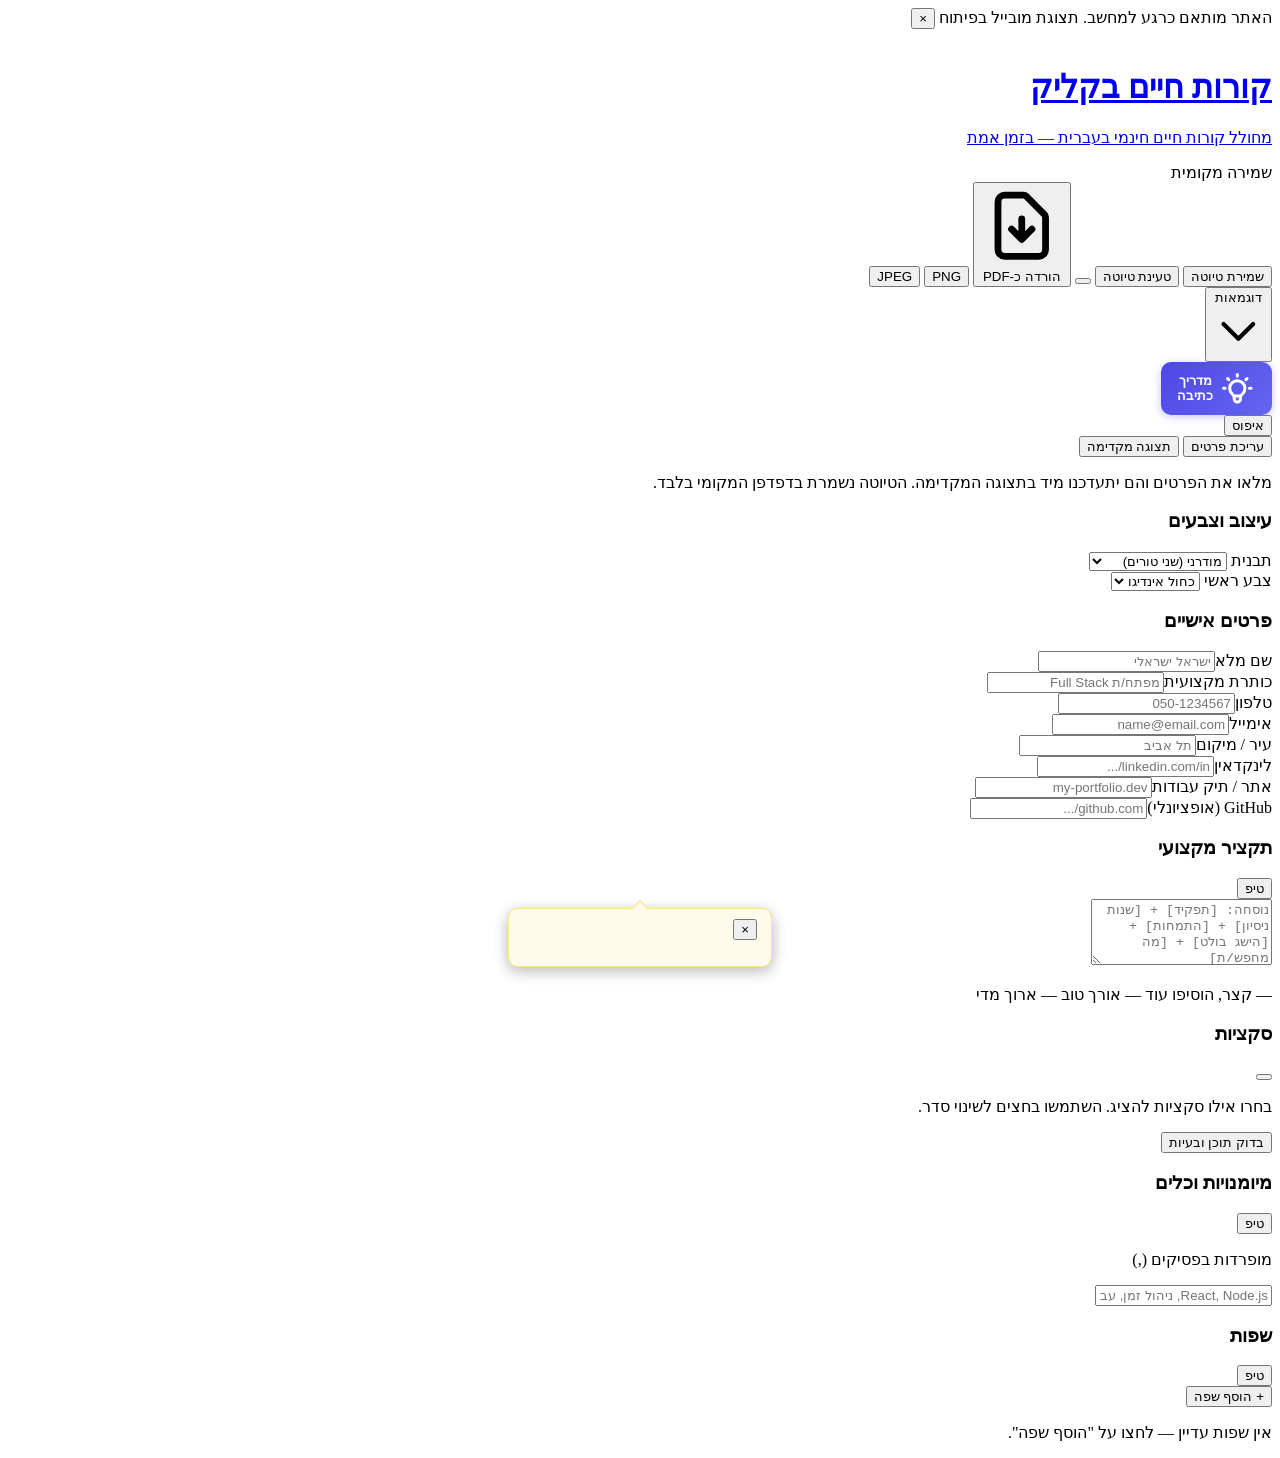
==== builder.html @ 077954f6 "feat: guide wizard + advanced field-level writing tips - Step-by-step writing wizard (8 steps) with " ====
<!DOCTYPE html>
<html lang="he" dir="rtl">
<head>
    <meta charset="UTF-8">
    <meta name="viewport" content="width=device-width, initial-scale=1.0">
    <title>יצירת קורות חיים | קורות חיים בקליק — מחולל חינמי בעברית</title>
    <meta name="description" content="צרו קורות חיים מקצועיים בעברית תוך דקות — בחרו תבנית, מלאו פרטים, הורידו PDF. חינם, בלי רישום, עם שמירה מקומית בדפדפן.">
    <meta name="keywords" content="קורות חיים, יצירת קורות חיים, מחולל CV, קורות חיים בעברית, תבנית קורות חיים, resume builder Hebrew">
    <meta name="robots" content="index, follow">
    <link rel="icon" href="assets/logo-mark.svg" type="image/svg+xml">
    <link rel="manifest" href="site.webmanifest">
    <meta name="theme-color" content="#0f172a">

    <!-- GEO / Language -->
    <meta http-equiv="content-language" content="he-IL">
    <meta name="geo.region" content="IL">
    <link rel="alternate" hreflang="he" href="https://clicresume.com/builder.html">
    <link rel="canonical" href="https://clicresume.com/builder.html">

    <!-- Open Graph -->
    <meta property="og:title" content="יצירת קורות חיים — קורות חיים בקליק">
    <meta property="og:description" content="צרו קורות חיים מקצועיים בעברית תוך דקות. חינם, בלי רישום.">
    <meta property="og:type" content="website">
    <meta property="og:url" content="https://clicresume.com/builder.html">
    <meta property="og:image" content="https://clicresume.com/assets/og-image.png">
    <meta property="og:image:width" content="1200">
    <meta property="og:image:height" content="630">
    <meta property="og:image:type" content="image/png">
    <meta property="og:locale" content="he_IL">
    <meta property="og:site_name" content="קורות חיים בקליק">

    <!-- Twitter Card -->
    <meta name="twitter:card" content="summary">
    <meta name="twitter:title" content="יצירת קורות חיים — קורות חיים בקליק">
    <meta name="twitter:description" content="צרו קורות חיים מקצועיים בעברית תוך דקות. חינם, בלי רישום.">
    <meta name="twitter:image" content="https://clicresume.com/assets/og-image.png">

    <!-- Google tag (gtag.js) — consent mode v2: denied by default -->
    <script async src="https://www.googletagmanager.com/gtag/js?id=G-F4XC4GMQLH"></script>
    <script>
        window.dataLayer = window.dataLayer || [];
        function gtag(){dataLayer.push(arguments);}
        gtag('consent', 'default', {
            analytics_storage: 'denied',
            ad_storage: 'denied',
            ad_user_data: 'denied',
            ad_personalization: 'denied'
        });
        gtag('js', new Date());
        gtag('config', 'G-F4XC4GMQLH', { anonymize_ip: true });
    </script>

    <!-- Tailwind CSS -->
    <script src="https://cdn.tailwindcss.com"></script>
    <!-- PDF/image export dependencies -->
    <script src="https://cdnjs.cloudflare.com/ajax/libs/html2canvas/1.4.1/html2canvas.min.js"></script>
    <script src="https://cdnjs.cloudflare.com/ajax/libs/jspdf/2.5.1/jspdf.umd.min.js"></script>
    <!-- Fonts -->
    <link rel="preconnect" href="https://fonts.googleapis.com">
    <link rel="preconnect" href="https://fonts.gstatic.com" crossorigin>
    <link href="https://fonts.googleapis.com/css2?family=Assistant:wght@300;400;500;600;700;800&family=Heebo:wght@300;400;500;700;800;900&family=Frank+Ruhl+Libre:wght@300;400;500;700;900&display=swap" rel="stylesheet">

    <script>
        tailwind.config = {
            theme: {
                extend: {
                    fontFamily: {
                        sans: ['Assistant', 'sans-serif'],
                        display: ['Heebo', 'sans-serif'],
                        serif: ['Frank Ruhl Libre', 'serif'],
                    }
                }
            }
        }
    </script>

    <!-- App styles -->
    <link rel="stylesheet" href="src/styles/app.css">
    <link rel="stylesheet" href="src/styles/cv.css">

    <!-- Alpine.js + App (loaded as modules for correct ordering) -->
    <script type="module">
        import Alpine from 'https://cdn.jsdelivr.net/npm/alpinejs@3.14.9/dist/module.esm.js';
        window.Alpine = Alpine;
        const { registerApp } = await import('./src/app.js');
        const { autoInit, setConsent } = await import('./src/analytics.js');
        registerApp();
        Alpine.start();

        // ── Consent Management ──
        const CONSENT_KEY = 'clicresume_analytics_consent';
        function getStoredConsent() {
            try { return localStorage.getItem(CONSENT_KEY); } catch { return null; }
        }
        window.acceptConsent = function() {
            setConsent('accepted');
            gtag('consent', 'update', { analytics_storage: 'granted' });
            document.getElementById('consent-banner').style.display = 'none';
        };
        window.declineConsent = function() {
            setConsent('declined');
            document.getElementById('consent-banner').style.display = 'none';
        };
        // Show banner or init analytics
        const consent = getStoredConsent();
        if (consent === 'accepted') {
            gtag('consent', 'update', { analytics_storage: 'granted' });
        } else if (!consent) {
            document.getElementById('consent-banner').style.display = '';
        }
        autoInit();
    </script>
</head>
<body class="bg-slate-100 text-slate-800 font-sans h-screen antialiased flex flex-col overflow-hidden" x-data="cvApp()" :class="{ 'full-preview': fullPreview }">

    <!-- ==================== MOBILE NOTICE ==================== -->
    <div id="mobile-notice" class="md:hidden fixed top-0 inset-x-0 z-[60] bg-amber-500 text-amber-950 text-center py-2.5 px-4 text-xs font-semibold shadow-md">
        <span>האתר מותאם כרגע למחשב. תצוגת מובייל בפיתוח</span>
        <button onclick="this.parentElement.remove()" class="mr-3 text-amber-800 hover:text-amber-950 font-black text-sm">&times;</button>
    </div>

    <!-- ==================== COOKIE CONSENT (GDPR-compliant) ==================== -->
    <div id="consent-banner" style="display:none" class="fixed bottom-0 inset-x-0 z-[60] bg-slate-900/95 backdrop-blur-lg text-white p-5 shadow-2xl border-t border-slate-700">
        <div class="max-w-4xl mx-auto flex flex-col sm:flex-row items-center gap-4">
            <div class="flex-1 text-sm text-slate-300 leading-relaxed">
                <p class="font-bold text-white mb-1">האתר משתמש ב-cookies</p>
                <p>אנחנו משתמשים ב-cookies של Google Analytics כדי לדעת כמה אנשים מבקרים באתר וכמה קורות חיים הורדו. <strong class="text-white">אנחנו לא אוספים תוכן קורות חיים, שמות, טלפונים או כל מידע אישי</strong> — רק סטטיסטיקות שימוש אנונימיות. האתר פועל באופן מלא גם ללא cookies.</p>
                <a href="privacy.html" class="text-indigo-400 hover:text-indigo-300 underline text-xs mt-1 inline-block">מדיניות פרטיות מלאה</a>
            </div>
            <div class="flex gap-3 shrink-0">
                <button onclick="acceptConsent()" class="bg-indigo-600 hover:bg-indigo-500 text-white font-semibold py-2.5 px-6 rounded-xl text-sm transition">אישור</button>
                <button onclick="declineConsent()" class="bg-slate-700 hover:bg-slate-600 text-white font-semibold py-2.5 px-6 rounded-xl text-sm transition">דחייה</button>
            </div>
        </div>
    </div>

    <!-- ==================== HEADER ==================== -->
    <header class="bg-slate-900 text-white px-6 py-4 flex flex-wrap items-center justify-between shadow-md no-print z-10">
        <div class="flex items-center gap-3">
            <a href="index.html" class="flex items-center gap-3 hover:opacity-80 transition">
                <img src="assets/logo-mark.svg" alt="" class="w-10 h-10 rounded-xl shadow-sm">
                <div>
                    <h1 class="text-xl font-display font-extrabold tracking-tight">קורות חיים בקליק</h1>
                    <p class="text-xs text-slate-400">מחולל קורות חיים חינמי בעברית — בזמן אמת</p>
                </div>
            </a>
            <span class="hidden md:inline-flex items-center gap-1.5 rounded-full border border-emerald-500/30 bg-emerald-500/10 px-3 py-1 text-[11px] font-semibold text-emerald-200">
                <span class="w-1.5 h-1.5 rounded-full bg-emerald-300"></span>
                שמירה מקומית
            </span>
        </div>
        <div class="flex flex-wrap items-center gap-2 mt-4 sm:mt-0">
            <button @click="doSaveDraft()" class="bg-slate-800 hover:bg-slate-700 text-slate-200 font-medium py-2 px-3 rounded-lg text-sm border border-slate-700 transition">שמירת טיוטה</button>
            <button @click="doLoadDraft()" class="bg-slate-800 hover:bg-slate-700 text-slate-200 font-medium py-2 px-3 rounded-lg text-sm border border-slate-700 transition">טעינת טיוטה</button>
            <button @click="fullPreview = !fullPreview; activeTab = 'preview'; $nextTick(() => updatePageInfo())"
                    class="bg-indigo-600 hover:bg-indigo-500 text-white font-semibold py-2 px-4 rounded-lg shadow transition text-sm"
                    x-text="fullPreview ? 'חזרה לעריכה' : 'תצוגה מלאה'"></button>
            <button @click="doPrintCV()" class="bg-emerald-600 hover:bg-emerald-700 text-white font-semibold py-2 px-5 rounded-lg shadow transition flex items-center gap-2 text-sm">
                <svg class="w-4 h-4" fill="none" stroke="currentColor" viewBox="0 0 24 24"><path stroke-linecap="round" stroke-linejoin="round" stroke-width="2" d="M12 10v6m0 0l-3-3m3 3l3-3m2 8H7a2 2 0 01-2-2V5a2 2 0 012-2h5.586a1 1 0 01.707.293l5.414 5.414a1 1 0 01.293.707V19a2 2 0 01-2 2z"/></svg>
                הורדה כ-PDF
            </button>
            <button @click="doExportImage('png')" class="bg-slate-800 hover:bg-slate-700 text-slate-200 font-medium py-2 px-3 rounded-lg text-sm border border-slate-700 transition">PNG</button>
            <button @click="doExportImage('jpeg')" class="bg-slate-800 hover:bg-slate-700 text-slate-200 font-medium py-2 px-3 rounded-lg text-sm border border-slate-700 transition">JPEG</button>

            <!-- Demo menu -->
            <div class="relative" @click.outside="demoMenuOpen = false">
                <button @click="demoMenuOpen = !demoMenuOpen" class="bg-slate-800 hover:bg-slate-700 text-slate-300 font-medium py-2 px-4 rounded-lg text-sm border border-slate-700 transition flex items-center gap-1.5">
                    דוגמאות
                    <svg class="w-3.5 h-3.5 transition-transform" :class="demoMenuOpen ? 'rotate-180' : ''" fill="none" stroke="currentColor" viewBox="0 0 24 24"><path stroke-linecap="round" stroke-linejoin="round" stroke-width="2" d="M19 9l-7 7-7-7"/></svg>
                </button>
                <div x-show="demoMenuOpen" x-transition.opacity.duration.150ms class="absolute left-0 mt-2 w-60 bg-white rounded-lg shadow-xl border border-slate-200 py-1.5 z-30 text-right" style="display:none">
                    <template x-for="(demo, key) in demos" :key="key">
                        <button @click="loadDemo(key)" class="block w-full text-right px-4 py-2 text-sm text-slate-700 hover:bg-indigo-50 hover:text-indigo-700 transition" x-text="demo.label || key"></button>
                    </template>
                </div>
            </div>
            <button @click="openWizard()" class="wizard-trigger-btn">
                <svg class="w-4 h-4" fill="none" stroke="currentColor" viewBox="0 0 24 24"><path stroke-linecap="round" stroke-linejoin="round" stroke-width="2" d="M9.663 17h4.673M12 3v1m6.364 1.636l-.707.707M21 12h-1M4 12H3m3.343-5.657l-.707-.707m2.828 9.9a5 5 0 117.072 0l-.548.547A3.374 3.374 0 0014 18.469V19a2 2 0 11-4 0v-.531c0-.895-.356-1.754-.988-2.386l-.548-.547z"/></svg>
                מדריך כתיבה
            </button>
            <button @click="clearData()" class="bg-slate-800 hover:bg-red-900/40 text-red-400 font-medium py-2 px-4 rounded-lg text-sm border border-slate-700 hover:border-red-800/70 transition">איפוס</button>
        </div>
    </header>

    <!-- Status bar -->
    <div class="no-print bg-white border-b border-slate-200 px-4 py-2 text-center text-xs text-slate-500" x-show="saveStatus || exportStatus || longContentMessage" x-transition.opacity>
        <span x-show="saveStatus" x-text="saveStatus"></span>
        <span x-show="exportStatus" x-text="exportStatus"></span>
        <span x-show="!saveStatus && !exportStatus && longContentMessage" class="text-amber-700 font-semibold" x-text="longContentMessage"></span>
    </div>

    <!-- ==================== MAIN ==================== -->
    <main class="flex-1 min-h-0 flex flex-col lg:flex-row overflow-hidden">

        <!-- Mobile tabs -->
        <div x-show="!fullPreview" class="lg:hidden bg-white border-b border-slate-200 flex justify-around no-print">
            <button @click="activeTab = 'edit'" :class="activeTab === 'edit' ? 'border-indigo-600 text-indigo-600' : 'border-transparent text-slate-500'" class="w-1/2 py-3 text-center font-semibold border-b-2 text-sm transition">עריכת פרטים</button>
            <button @click="activeTab = 'preview'" :class="activeTab === 'preview' ? 'border-indigo-600 text-indigo-600' : 'border-transparent text-slate-500'" class="w-1/2 py-3 text-center font-semibold border-b-2 text-sm transition">תצוגה מקדימה</button>
        </div>

        <!-- ========== EDITOR PANEL ========== -->
        <section x-show="!fullPreview && (activeTab === 'edit' || isDesktop)" class="w-full lg:w-[42%] lg:max-h-[calc(100vh-72px)] bg-slate-50 border-l border-slate-200 flex flex-col no-print overflow-hidden">
            <div class="p-6 overflow-y-auto custom-scrollbar flex-1">

                <!-- Intro -->
                <div class="bg-white border-r-4 border-indigo-500 p-4 rounded-l-md mb-6 shadow-sm">
                    <p class="text-xs text-slate-600 leading-relaxed">מלאו את הפרטים והם יתעדכנו מיד בתצוגה המקדימה. הטיוטה נשמרת בדפדפן המקומי בלבד.</p>
                </div>


                <!-- Validation issues -->
                <div x-show="validationIssues.length > 0" class="mb-4 space-y-1">
                    <template x-for="(issue, i) in validationIssues" :key="i">
                        <div class="validation-pill" x-text="issue.message"></div>
                    </template>
                </div>

                <!-- ===== DESIGN ===== -->
                <div class="bg-white rounded-xl p-5 mb-6 shadow-sm border border-slate-200">
                    <h3 class="text-md font-bold text-slate-900 mb-4">עיצוב וצבעים</h3>
                    <div class="grid grid-cols-2 gap-4">
                        <div>
                            <label class="block text-xs font-semibold text-slate-500 mb-1">תבנית</label>
                            <select x-model="settings.theme" class="w-full text-sm bg-slate-50 border border-slate-200 rounded-lg p-2 focus:ring-2 focus:ring-indigo-500 outline-none">
                                <option value="modern">מודרני (שני טורים)</option>
                                <option value="classic">קלאסי (סריף אלגנטי)</option>
                                <option value="minimal">מינימליסטי נקי</option>
                                <option value="banner">כותרת רחבה (באנר)</option>
                                <option value="executive">ניהולי (סרגל בהיר)</option>
                                <option value="compact">קומפקטי (טור צפוף)</option>
                            </select>
                        </div>
                        <div>
                            <label class="block text-xs font-semibold text-slate-500 mb-1">צבע ראשי</label>
                            <select x-model="settings.color" class="w-full text-sm bg-slate-50 border border-slate-200 rounded-lg p-2 focus:ring-2 focus:ring-indigo-500 outline-none">
                                <option value="indigo">כחול אינדיגו</option>
                                <option value="teal">טורקיז</option>
                                <option value="rose">בורדו</option>
                                <option value="emerald">ירוק יער</option>
                                <option value="amber">חום–זהב</option>
                                <option value="slate">פחם</option>
                            </select>
                        </div>
                    </div>
                </div>

                <!-- ===== PERSONAL ===== -->
                <div class="bg-white rounded-xl p-5 mb-6 shadow-sm border border-slate-200">
                    <h3 class="text-md font-bold text-slate-900 mb-4">פרטים אישיים</h3>
                    <div class="grid grid-cols-2 gap-4">
                        <div class="col-span-2 sm:col-span-1"><label class="block text-xs font-semibold text-slate-600 mb-1">שם מלא</label><input type="text" x-model="personal.name" placeholder="ישראל ישראלי" class="w-full text-sm bg-slate-50 border border-slate-200 rounded-lg p-2.5 focus:ring-2 focus:ring-indigo-500 focus:bg-white outline-none transition"></div>
                        <div class="col-span-2 sm:col-span-1"><label class="block text-xs font-semibold text-slate-600 mb-1">כותרת מקצועית</label><input type="text" x-model="personal.title" placeholder="מפתח/ת Full Stack" class="w-full text-sm bg-slate-50 border border-slate-200 rounded-lg p-2.5 focus:ring-2 focus:ring-indigo-500 focus:bg-white outline-none transition"></div>
                        <div class="col-span-2 sm:col-span-1"><label class="block text-xs font-semibold text-slate-600 mb-1">טלפון</label><input type="text" x-model="personal.phone" placeholder="050-1234567" class="w-full text-sm bg-slate-50 border border-slate-200 rounded-lg p-2.5 focus:ring-2 focus:ring-indigo-500 focus:bg-white outline-none transition"></div>
                        <div class="col-span-2 sm:col-span-1"><label class="block text-xs font-semibold text-slate-600 mb-1">אימייל</label><input type="email" x-model="personal.email" placeholder="name@email.com" class="w-full text-sm bg-slate-50 border border-slate-200 rounded-lg p-2.5 focus:ring-2 focus:ring-indigo-500 focus:bg-white outline-none transition"></div>
                        <div class="col-span-2 sm:col-span-1"><label class="block text-xs font-semibold text-slate-600 mb-1">עיר / מיקום</label><input type="text" x-model="personal.location" placeholder="תל אביב" class="w-full text-sm bg-slate-50 border border-slate-200 rounded-lg p-2.5 focus:ring-2 focus:ring-indigo-500 focus:bg-white outline-none transition"></div>
                        <div class="col-span-2 sm:col-span-1"><label class="block text-xs font-semibold text-slate-600 mb-1">לינקדאין</label><input type="text" x-model="personal.linkedin" placeholder="linkedin.com/in/..." class="w-full text-sm bg-slate-50 border border-slate-200 rounded-lg p-2.5 focus:ring-2 focus:ring-indigo-500 focus:bg-white outline-none transition"></div>
                        <div class="col-span-2 sm:col-span-1"><label class="block text-xs font-semibold text-slate-600 mb-1">אתר / תיק עבודות</label><input type="text" x-model="personal.website" placeholder="my-portfolio.dev" class="w-full text-sm bg-slate-50 border border-slate-200 rounded-lg p-2.5 focus:ring-2 focus:ring-indigo-500 focus:bg-white outline-none transition"></div>
                        <div class="col-span-2 sm:col-span-1"><label class="block text-xs font-semibold text-slate-600 mb-1">GitHub (אופציונלי)</label><input type="text" x-model="personal.github" placeholder="github.com/..." class="w-full text-sm bg-slate-50 border border-slate-200 rounded-lg p-2.5 focus:ring-2 focus:ring-indigo-500 focus:bg-white outline-none transition"></div>
                    </div>
                </div>

                <!-- ===== ABOUT ===== -->
                <div class="bg-white rounded-xl p-5 mb-6 shadow-sm border border-slate-200" x-show="isSectionVisible('about')">
                    <div class="flex justify-between items-center mb-4">
                        <h3 class="text-md font-bold text-slate-900">תקציר מקצועי</h3>
                        <div class="relative">
                            <button @click="toggleTip($event, 'about')" class="text-amber-500 hover:text-amber-700 text-xs font-medium">טיפ</button>
                            <div x-show="showTips && tipTargetSection === 'about'" x-transition @click.outside="hideTip()" class="tip-popover">
                                <div class="tip-popover-arrow"></div>
                                <button @click="hideTip()" class="absolute top-1.5 left-1.5 text-amber-400 hover:text-amber-600 text-sm leading-none">&times;</button>
                                <p class="text-xs text-amber-700" x-text="currentTip"></p>
                            </div>
                        </div>
                    </div>
                    <textarea x-model="personal.about" rows="4" placeholder="נוסחה: [תפקיד] + [שנות ניסיון] + [התמחות] + [הישג בולט] + [מה מחפש/ת]" class="w-full text-sm bg-slate-50 border border-slate-200 rounded-lg p-2.5 focus:ring-2 focus:ring-indigo-500 focus:bg-white outline-none transition resize-y"></textarea>
                    <p class="text-[10px] mt-1" :class="(personal.about || '').length === 0 ? 'text-slate-400' : (personal.about || '').length < 40 ? 'text-amber-600' : (personal.about || '').length > 600 ? 'text-amber-600' : 'text-emerald-600'">
                        <span x-show="(personal.about || '').length > 0" x-text="(personal.about || '').length + ' תווים'"></span>
                        <span x-show="(personal.about || '').length > 0 && (personal.about || '').length < 40"> — קצר, הוסיפו עוד</span>
                        <span x-show="(personal.about || '').length >= 40 && (personal.about || '').length <= 600"> — אורך טוב</span>
                        <span x-show="(personal.about || '').length > 600"> — ארוך מדי</span>
                    </p>
                </div>

                <!-- ===== SECTION MANAGER ===== -->
                <div class="bg-white rounded-xl p-5 mb-6 shadow-sm border border-slate-200">
                    <div class="flex justify-between items-center mb-3">
                        <h3 class="text-md font-bold text-slate-900">סקציות</h3>
                        <button @click="sectionManagerOpen = !sectionManagerOpen" class="text-indigo-600 hover:text-indigo-800 text-xs font-bold bg-indigo-50 px-2.5 py-1 rounded transition" x-text="sectionManagerOpen ? 'סגור' : 'נהל סקציות'"></button>
                    </div>

                    <div x-show="sectionManagerOpen" x-transition class="mb-4 space-y-1.5">
                        <p class="text-[11px] text-slate-400 mb-2">בחרו אילו סקציות להציג. השתמשו בחצים לשינוי סדר.</p>
                        <div id="section-sort-list">
                            <template x-for="sid in settings.sectionOrder" :key="sid">
                                <div :data-section-id="sid" draggable="true"
                                     class="flex items-center gap-2 px-3 py-2 rounded-lg border border-slate-100 bg-slate-50 text-sm"
                                     x-show="sid !== 'about'">
                                    <span class="text-slate-300 cursor-grab select-none">&#x2630;</span>
                                    <label class="flex items-center gap-2 flex-1 cursor-pointer">
                                        <input type="checkbox" :checked="isSectionVisible(sid)" @change="toggleSection(sid)"
                                               class="section-toggle h-3.5 w-3.5 rounded border-slate-300 text-indigo-600 focus:ring-indigo-500">
                                        <span class="text-xs font-medium text-slate-700" x-text="sectionDefs[sid]?.label || sid"></span>
                                    </label>
                                    <button @click="moveSectionUp(sid)" class="text-slate-400 hover:text-slate-600 text-[10px] leading-none px-1">&#9650;</button>
                                    <button @click="moveSectionDown(sid)" class="text-slate-400 hover:text-slate-600 text-[10px] leading-none px-1">&#9660;</button>
                                </div>
                            </template>
                        </div>
                    </div>

                    <button @click="runValidation()" class="w-full text-xs text-slate-500 hover:text-indigo-600 bg-slate-50 border border-slate-200 rounded-lg py-2 transition">
                        בדוק תוכן ובעיות
                    </button>
                </div>

                <!-- ===== DYNAMIC LIST SECTIONS ===== -->
                <template x-for="sid in orderedVisibleSections" :key="sid">
                    <div class="bg-white rounded-xl p-5 mb-6 shadow-sm border border-slate-200">
                        <div class="flex justify-between items-center mb-4">
                            <h3 class="text-md font-bold text-slate-900" x-text="sectionDefs[sid]?.label || sid"></h3>
                            <div class="flex items-center gap-2">
                                <div class="relative">
                                    <button @click="toggleTip($event, sid)" class="text-amber-500 hover:text-amber-700 text-xs font-medium">טיפ</button>
                                    <div x-show="showTips && tipTargetSection === sid" x-transition @click.outside="hideTip()" class="tip-popover">
                                        <div class="tip-popover-arrow"></div>
                                        <button @click="hideTip()" class="absolute top-1.5 left-1.5 text-amber-400 hover:text-amber-600 text-sm leading-none">&times;</button>
                                        <p class="text-xs text-amber-700" x-text="currentTip"></p>
                                    </div>
                                </div>
                                <button @click="addItem(sid)" class="text-indigo-600 hover:text-indigo-800 text-xs font-bold bg-indigo-50 px-2.5 py-1 rounded transition" x-text="'+ ' + (sectionDefs[sid]?.addLabel || 'הוסף')"></button>
                            </div>
                        </div>

                        <!-- Action Verbs Helper (experience only) -->
                        <div x-show="sid === 'experience' && showVerbHelper" x-transition class="mb-4 bg-indigo-50/60 rounded-xl p-4 border border-indigo-100">
                            <div class="flex justify-between items-center mb-3">
                                <h4 class="text-xs font-bold text-indigo-800">פעלי פעולה להתחלת משפטים</h4>
                                <button @click="showVerbHelper = false" class="text-indigo-400 hover:text-indigo-600 text-sm">&times;</button>
                            </div>
                            <div class="space-y-2">
                                <template x-for="(verbs, category) in actionVerbs" :key="category">
                                    <div>
                                        <span class="text-[10px] font-bold text-indigo-600 uppercase" x-text="category"></span>
                                        <div class="flex flex-wrap gap-1 mt-0.5">
                                            <template x-for="verb in verbs" :key="verb">
                                                <span class="inline-block text-[11px] bg-white text-indigo-700 px-2 py-0.5 rounded-full border border-indigo-200 cursor-default" x-text="verb"></span>
                                            </template>
                                        </div>
                                    </div>
                                </template>
                            </div>
                            <div class="mt-3 pt-3 border-t border-indigo-200/60">
                                <h4 class="text-[10px] font-bold text-indigo-800 mb-1.5">נוסחאות להישגים</h4>
                                <template x-for="(f, i) in achievementFormulas" :key="i">
                                    <div class="mb-2">
                                        <p class="text-[10px] text-indigo-500 font-mono" x-text="f.formula"></p>
                                        <p class="text-[11px] text-indigo-800" x-text="f.example"></p>
                                    </div>
                                </template>
                            </div>
                        </div>
                        <button x-show="sid === 'experience' && !showVerbHelper" @click="showVerbHelper = true"
                                class="mb-3 text-[11px] text-indigo-500 hover:text-indigo-700 font-medium transition flex items-center gap-1">
                            <svg class="w-3.5 h-3.5" fill="none" stroke="currentColor" viewBox="0 0 24 24"><path stroke-linecap="round" stroke-linejoin="round" stroke-width="2" d="M9.663 17h4.673M12 3v1m6.364 1.636l-.707.707M21 12h-1M4 12H3m3.343-5.657l-.707-.707m2.828 9.9a5 5 0 117.072 0l-.548.547A3.374 3.374 0 0014 18.469V19a2 2 0 11-4 0v-.531c0-.895-.356-1.754-.988-2.386l-.548-.547z"/></svg>
                            פעלי פעולה ונוסחאות להישגים
                        </button>

                        <p x-show="!$data[sid] || $data[sid].length === 0" class="text-xs text-slate-400 text-center py-4" x-text="sectionDefs[sid]?.emptyLabel || 'אין פריטים עדיין.'"></p>
                        <div class="space-y-4">
                            <template x-for="(item, index) in $data[sid]" :key="index">
                                <div class="p-4 bg-slate-50 rounded-lg border border-slate-100 relative">
                                    <button @click="removeItem(sid, index)" class="absolute top-2 left-2 text-slate-400 hover:text-red-500 transition" title="מחק">
                                        <svg class="w-4 h-4" fill="none" stroke="currentColor" viewBox="0 0 24 24"><path stroke-linecap="round" stroke-linejoin="round" stroke-width="2" d="M19 7l-.867 12.142A2 2 0 0116.138 21H7.862a2 2 0 01-1.995-1.858L5 7m5 4v6m4-6v6m1-10V4a1 1 0 00-1-1h-4a1 1 0 00-1 1v3M4 7h16"/></svg>
                                    </button>
                                    <div class="grid grid-cols-2 gap-3">
                                        <template x-for="field in sectionDefs[sid]?.fields || []" :key="field.key">
                                            <div :class="field.span === 2 ? 'col-span-2' : 'col-span-2 sm:col-span-1'">
                                                <label class="flex items-center gap-1 text-[10px] font-semibold text-slate-500">
                                                    <span x-text="field.label"></span>
                                                    <button x-show="fieldTip(sid, field.key)?.good"
                                                            @click="openFieldHelper(sid, field.key)"
                                                            class="text-indigo-400 hover:text-indigo-600 leading-none" title="דוגמה">
                                                        <svg class="w-3 h-3" fill="none" stroke="currentColor" viewBox="0 0 24 24"><path stroke-linecap="round" stroke-linejoin="round" stroke-width="2" d="M13 16h-1v-4h-1m1-4h.01M21 12a9 9 0 11-18 0 9 9 0 0118 0z"/></svg>
                                                    </button>
                                                </label>
                                                <template x-if="field.type === 'textarea'">
                                                    <textarea x-model="item[field.key]" :rows="field.rows || 2"
                                                              :placeholder="fieldTip(sid, field.key)?.hint || field.placeholder || ''"
                                                              class="w-full text-xs bg-white border border-slate-200 rounded p-1.5 focus:ring-1 focus:ring-indigo-500 outline-none resize-y"></textarea>
                                                </template>
                                                <template x-if="field.type !== 'textarea'">
                                                    <input type="text" x-model="item[field.key]"
                                                           :placeholder="fieldTip(sid, field.key)?.hint || field.placeholder || ''"
                                                           class="w-full text-xs bg-white border border-slate-200 rounded p-1.5 focus:ring-1 focus:ring-indigo-500 outline-none">
                                                </template>
                                            </div>
                                        </template>
                                    </div>
                                </div>
                            </template>
                        </div>
                    </div>
                </template>

                <!-- ===== SKILLS ===== -->
                <div class="bg-white rounded-xl p-5 mb-6 shadow-sm border border-slate-200" x-show="isSectionVisible('skills')">
                    <div class="flex justify-between items-center mb-2">
                        <h3 class="text-md font-bold text-slate-900">מיומנויות וכלים</h3>
                        <div class="relative">
                            <button @click="toggleTip($event, 'skills')" class="text-amber-500 hover:text-amber-700 text-xs font-medium">טיפ</button>
                            <div x-show="showTips && tipTargetSection === 'skills'" x-transition @click.outside="hideTip()" class="tip-popover">
                                <div class="tip-popover-arrow"></div>
                                <button @click="hideTip()" class="absolute top-1.5 left-1.5 text-amber-400 hover:text-amber-600 text-sm leading-none">&times;</button>
                                <p class="text-xs text-amber-700" x-text="currentTip"></p>
                            </div>
                        </div>
                    </div>
                    <p class="text-[11px] text-slate-400 mb-3">מופרדות בפסיקים (,)</p>
                    <input type="text" x-model="skillsInput" @input="updateSkills()" placeholder="React, Node.js, ניהול זמן, עבודת צוות" class="w-full text-sm bg-slate-50 border border-slate-200 rounded-lg p-2.5 focus:ring-2 focus:ring-indigo-500 focus:bg-white outline-none transition">
                </div>

                <!-- ===== LANGUAGES ===== -->
                <div class="bg-white rounded-xl p-5 mb-6 shadow-sm border border-slate-200" x-show="isSectionVisible('languages')">
                    <div class="flex justify-between items-center mb-4">
                        <h3 class="text-md font-bold text-slate-900">שפות</h3>
                        <div class="flex items-center gap-2">
                            <div class="relative">
                                <button @click="toggleTip($event, 'languages')" class="text-amber-500 hover:text-amber-700 text-xs font-medium">טיפ</button>
                                <div x-show="showTips && tipTargetSection === 'languages'" x-transition @click.outside="hideTip()" class="tip-popover">
                                    <div class="tip-popover-arrow"></div>
                                    <button @click="hideTip()" class="absolute top-1.5 left-1.5 text-amber-400 hover:text-amber-600 text-sm leading-none">&times;</button>
                                    <p class="text-xs text-amber-700" x-text="currentTip"></p>
                                </div>
                            </div>
                            <button @click="addLanguage()" class="text-indigo-600 hover:text-indigo-800 text-xs font-bold bg-indigo-50 px-2.5 py-1 rounded transition">+ הוסף שפה</button>
                        </div>
                    </div>
                    <p x-show="languages.length === 0" class="text-xs text-slate-400 text-center py-4">אין שפות עדיין — לחצו על "הוסף שפה".</p>
                    <div class="space-y-3">
                        <template x-for="(lang, index) in languages" :key="index">
                            <div class="flex items-center gap-2">
                                <input type="text" x-model="lang.name" placeholder="שפה (עברית)" class="w-1/2 text-xs bg-slate-50 border border-slate-200 rounded p-1.5 focus:ring-1 focus:ring-indigo-500 outline-none">
                                <input type="text" x-model="lang.level" placeholder="רמה (שפת אם)" class="w-1/2 text-xs bg-slate-50 border border-slate-200 rounded p-1.5 focus:ring-1 focus:ring-indigo-500 outline-none">
                                <button @click="removeLanguage(index)" class="text-slate-400 hover:text-red-500 p-1.5 transition">
                                    <svg class="w-4 h-4" fill="none" stroke="currentColor" viewBox="0 0 24 24"><path stroke-linecap="round" stroke-linejoin="round" stroke-width="2" d="M19 7l-.867 12.142A2 2 0 0116.138 21H7.862a2 2 0 01-1.995-1.858L5 7m5 4v6m4-6v6m1-10V4a1 1 0 00-1-1h-4a1 1 0 00-1 1v3M4 7h16"/></svg>
                                </button>
                            </div>
                        </template>
                    </div>
                </div>

            </div>
        </section>

        <!-- ========== PREVIEW PANEL ========== -->
        <section x-show="fullPreview || activeTab === 'preview' || isDesktop"
                 class="w-full bg-slate-700 flex-1 overflow-auto p-4 md:p-8 flex items-start justify-center"
                 :class="fullPreview ? 'lg:w-full' : 'lg:w-[58%]'">

            <div class="no-print fixed bottom-4 left-4 z-20 rounded-full bg-white/95 px-4 py-2 text-xs font-semibold shadow-lg border border-slate-200"
                 :class="pageCount > 1 ? 'text-amber-700' : 'text-slate-600'">
                <span x-text="pageCount > 1 ? `${pageCount} עמודי A4` : 'עמוד A4 אחד'"></span>
            </div>

            <div class="preview-scale-container w-full flex justify-center">
                <div class="cv-page bg-white text-slate-800 relative" dir="rtl"
                     :class="{ 'font-sans': settings.theme !== 'classic', 'font-serif': settings.theme === 'classic' }">
                    <div class="cv-page-shell" x-html="renderedCV"></div>
                </div>
            </div>
        </section>

    </main>

    <!-- ==================== FIELD HELPER POPOVER ==================== -->
    <div x-show="showFieldHelper && fieldHelperData" x-transition.opacity.duration.150ms
         class="fixed inset-0 z-50 flex items-center justify-center bg-slate-900/30 backdrop-blur-sm"
         @click.self="closeFieldHelper()" style="display:none">
        <div class="bg-white rounded-2xl shadow-2xl w-80 max-w-[90vw] overflow-hidden" dir="rtl">
            <div class="p-4 border-b border-slate-100 flex justify-between items-center">
                <h4 class="text-sm font-bold text-slate-800">דוגמה לשדה</h4>
                <button @click="closeFieldHelper()" class="text-slate-400 hover:text-slate-600 text-lg leading-none">&times;</button>
            </div>
            <div class="p-4 space-y-3">
                <p class="text-xs text-slate-500" x-text="fieldHelperData?.hint"></p>
                <div x-show="fieldHelperData?.good" class="bg-emerald-50 border border-emerald-200 rounded-lg p-3">
                    <p class="text-[10px] font-bold text-emerald-700 mb-1">✅ דוגמה טובה</p>
                    <p class="text-xs text-emerald-800 whitespace-pre-line" x-text="fieldHelperData?.good"></p>
                </div>
                <div x-show="fieldHelperData?.bad" class="bg-red-50 border border-red-200 rounded-lg p-3">
                    <p class="text-[10px] font-bold text-red-700 mb-1">❌ הימנעו מ...</p>
                    <p class="text-xs text-red-700 whitespace-pre-line line-through opacity-70" x-text="fieldHelperData?.bad"></p>
                </div>
            </div>
        </div>
    </div>

    <!-- ==================== GUIDE WIZARD ==================== -->
    <div x-show="wizardOpen" class="wizard-overlay" @keydown.escape.window="closeWizard()" style="display:none" x-transition.opacity.duration.200ms>
        <div class="wizard-modal" @click.outside="closeWizard()">

            <!-- Header -->
            <div class="wizard-header">
                <div class="flex items-center justify-between">
                    <div class="flex items-center gap-3">
                        <span class="text-2xl" x-text="wizardCurrentStep.icon"></span>
                        <div>
                            <h2 class="text-lg font-bold text-slate-900" x-text="wizardCurrentStep.title"></h2>
                            <p class="text-xs text-slate-500" x-text="wizardCurrentStep.subtitle"></p>
                        </div>
                    </div>
                    <button @click="closeWizard()" class="text-slate-400 hover:text-slate-600 p-1.5 rounded-lg hover:bg-slate-100 transition">
                        <svg class="w-5 h-5" fill="none" stroke="currentColor" viewBox="0 0 24 24"><path stroke-linecap="round" stroke-linejoin="round" stroke-width="2" d="M6 18L18 6M6 6l12 12"/></svg>
                    </button>
                </div>
                <div class="wizard-progress">
                    <div class="wizard-progress-bar" :style="`width: ${wizardProgress}%`"></div>
                </div>
                <div class="wizard-dots">
                    <template x-for="(step, i) in wizardSteps" :key="i">
                        <button class="wizard-dot"
                                :class="{ 'active': i === wizardStep, 'completed': i < wizardStep }"
                                @click="wizardGoTo(i)"
                                :title="step.title"></button>
                    </template>
                </div>
            </div>

            <!-- Body -->
            <div class="wizard-body">

                <!-- WELCOME step -->
                <template x-if="wizardCurrentStep.type === 'info'">
                    <div>
                        <div class="text-center py-4 mb-4">
                            <div class="text-5xl mb-4">📋</div>
                            <p class="text-slate-600 text-sm leading-relaxed max-w-md mx-auto">המדריך יעזור לכם ליצור קורות חיים מקצועיים צעד אחר צעד, עם טיפים ודוגמאות לכל סקציה.</p>
                        </div>
                        <div class="wizard-tip">
                            <template x-for="(tip, i) in wizardCurrentStep.tips" :key="i">
                                <div class="wizard-tip-item" x-text="tip"></div>
                            </template>
                        </div>
                    </div>
                </template>

                <!-- PERSONAL step -->
                <template x-if="wizardCurrentStep.type === 'personal'">
                    <div>
                        <!-- Tips (collapsible) -->
                        <div class="wizard-tip">
                            <template x-for="(tip, i) in wizardCurrentStep.tips.slice(0, 2)" :key="i">
                                <div class="wizard-tip-item" x-text="tip"></div>
                            </template>
                        </div>

                        <!-- Form fields -->
                        <div class="grid grid-cols-2 gap-3">
                            <template x-for="field in wizardCurrentStep.fields" :key="field.key">
                                <div class="wizard-field" :class="field.key === 'name' ? '' : ''">
                                    <label>
                                        <span x-show="field.required" class="required-mark">*</span>
                                        <span x-text="field.label"></span>
                                    </label>
                                    <input type="text" x-model="personal[field.key]" :placeholder="field.placeholder">
                                </div>
                            </template>
                        </div>

                        <!-- Example toggle -->
                        <button @click="wizardToggleExample()" class="text-xs text-indigo-600 hover:text-indigo-800 font-semibold mt-2 mb-2">
                            <span x-text="wizardShowExample ? 'הסתר דוגמה' : 'הצג דוגמה'"></span> ↓
                        </button>
                        <div x-show="wizardShowExample" x-transition class="wizard-example">
                            <div class="wizard-example-label">✅ דוגמה טובה:</div>
                            <div class="wizard-example-content">
                                <template x-for="field in wizardCurrentStep.fields" :key="field.key">
                                    <div class="text-xs mb-1">
                                        <strong x-text="field.label + ': '"></strong>
                                        <span x-text="wizardCurrentStep.example?.[field.key] || ''"></span>
                                    </div>
                                </template>
                            </div>
                        </div>
                    </div>
                </template>

                <!-- ABOUT step -->
                <template x-if="wizardCurrentStep.type === 'about'">
                    <div>
                        <div class="wizard-tip">
                            <template x-for="(tip, i) in wizardCurrentStep.tips.slice(0, 3)" :key="i">
                                <div class="wizard-tip-item" x-text="tip"></div>
                            </template>
                        </div>

                        <div class="wizard-field">
                            <label>תקציר מקצועי</label>
                            <textarea x-model="personal.about" rows="5" placeholder="פסקה קצרה וממוקדת על הניסיון, החוזקות והשאיפות שלך..." class="resize-y"></textarea>
                            <p class="text-[11px] mt-1" :class="(personal.about || '').length < 40 ? 'text-amber-600' : 'text-emerald-600'">
                                <span x-text="(personal.about || '').length"></span> תווים
                                <span x-show="(personal.about || '').length < 40"> — כדאי להוסיף עוד</span>
                                <span x-show="(personal.about || '').length >= 40 && (personal.about || '').length <= 600"> — אורך טוב!</span>
                                <span x-show="(personal.about || '').length > 600"> — ארוך מדי, נסו לקצר</span>
                            </p>
                        </div>

                        <button @click="wizardToggleExample()" class="text-xs text-indigo-600 hover:text-indigo-800 font-semibold mt-1 mb-2">
                            <span x-text="wizardShowExample ? 'הסתר דוגמאות' : 'הצג דוגמאות'"></span> ↓
                        </button>
                        <div x-show="wizardShowExample" x-transition>
                            <div class="wizard-example">
                                <div class="wizard-example-label">✅ דוגמה טובה:</div>
                                <div class="wizard-example-content" x-text="wizardCurrentStep.example"></div>
                            </div>
                            <div class="wizard-bad-example">
                                <div class="wizard-example-label">❌ דוגמה חלשה:</div>
                                <div class="wizard-example-content" x-text="wizardCurrentStep.badExample"></div>
                            </div>
                        </div>
                    </div>
                </template>

                <!-- LIST sections (experience, education) -->
                <template x-if="wizardCurrentStep.type === 'list'">
                    <div>
                        <div class="wizard-tip">
                            <template x-for="(tip, i) in wizardCurrentStep.tips.slice(0, 3)" :key="i">
                                <div class="wizard-tip-item" x-text="tip"></div>
                            </template>
                        </div>

                        <!-- Existing items -->
                        <template x-for="(item, idx) in $data[wizardCurrentStep.sectionId]" :key="idx">
                            <div class="p-4 bg-slate-50 rounded-xl border border-slate-200 mb-3 relative">
                                <button @click="removeItem(wizardCurrentStep.sectionId, idx)"
                                        class="absolute top-2 left-2 text-slate-400 hover:text-red-500 transition" title="מחק">
                                    <svg class="w-4 h-4" fill="none" stroke="currentColor" viewBox="0 0 24 24"><path stroke-linecap="round" stroke-linejoin="round" stroke-width="2" d="M19 7l-.867 12.142A2 2 0 0116.138 21H7.862a2 2 0 01-1.995-1.858L5 7m5 4v6m4-6v6m1-10V4a1 1 0 00-1-1h-4a1 1 0 00-1 1v3M4 7h16"/></svg>
                                </button>
                                <div class="grid grid-cols-2 gap-3">
                                    <template x-for="field in sectionDefs[wizardCurrentStep.sectionId]?.fields || []" :key="field.key">
                                        <div class="wizard-field" :class="field.span === 2 ? 'col-span-2' : ''">
                                            <label x-text="field.label"></label>
                                            <template x-if="field.type === 'textarea'">
                                                <textarea x-model="item[field.key]" :rows="field.rows || 2" :placeholder="field.placeholder || ''" class="resize-y"></textarea>
                                            </template>
                                            <template x-if="field.type !== 'textarea'">
                                                <input type="text" x-model="item[field.key]" :placeholder="field.placeholder || ''">
                                            </template>
                                        </div>
                                    </template>
                                </div>
                            </div>
                        </template>

                        <!-- Add button -->
                        <button @click="wizardAddItem(wizardCurrentStep.sectionId)"
                                class="w-full py-3 border-2 border-dashed border-slate-300 rounded-xl text-sm text-slate-500 hover:border-indigo-400 hover:text-indigo-600 transition font-semibold">
                            + <span x-text="sectionDefs[wizardCurrentStep.sectionId]?.addLabel || 'הוסף'"></span>
                        </button>

                        <!-- Example toggle -->
                        <button @click="wizardToggleExample()" class="text-xs text-indigo-600 hover:text-indigo-800 font-semibold mt-3 mb-2">
                            <span x-text="wizardShowExample ? 'הסתר דוגמה' : 'הצג דוגמה'"></span> ↓
                        </button>
                        <div x-show="wizardShowExample" x-transition>
                            <div class="wizard-example">
                                <div class="wizard-example-label">✅ דוגמה טובה:</div>
                                <div class="wizard-example-content">
                                    <template x-for="field in sectionDefs[wizardCurrentStep.sectionId]?.fields || []" :key="field.key">
                                        <div class="text-xs mb-1">
                                            <strong x-text="field.label + ': '"></strong>
                                            <span x-text="wizardCurrentStep.example?.[field.key] || ''"></span>
                                        </div>
                                    </template>
                                </div>
                            </div>
                            <template x-if="wizardCurrentStep.badExample">
                                <div class="wizard-bad-example">
                                    <div class="wizard-example-label">❌ דוגמה חלשה:</div>
                                    <div class="wizard-example-content">
                                        <template x-for="field in sectionDefs[wizardCurrentStep.sectionId]?.fields || []" :key="field.key">
                                            <div class="text-xs mb-1">
                                                <strong x-text="field.label + ': '"></strong>
                                                <span x-text="wizardCurrentStep.badExample?.[field.key] || ''"></span>
                                            </div>
                                        </template>
                                    </div>
                                </div>
                            </template>
                        </div>
                    </div>
                </template>

                <!-- SKILLS step -->
                <template x-if="wizardCurrentStep.type === 'skills'">
                    <div>
                        <div class="wizard-tip">
                            <template x-for="(tip, i) in wizardCurrentStep.tips.slice(0, 3)" :key="i">
                                <div class="wizard-tip-item" x-text="tip"></div>
                            </template>
                        </div>

                        <div class="wizard-field">
                            <label>מיומנויות (מופרדות בפסיקים)</label>
                            <input type="text" x-model="skillsInput" @input="updateSkills()"
                                   placeholder="React, Node.js, ניהול זמן, עבודת צוות">
                            <p class="text-[11px] mt-1" :class="skills.length < 3 ? 'text-amber-600' : skills.length > 15 ? 'text-amber-600' : 'text-emerald-600'">
                                <span x-text="skills.length"></span> מיומנויות
                                <span x-show="skills.length < 3"> — כדאי להוסיף עוד</span>
                                <span x-show="skills.length >= 3 && skills.length <= 12"> — טווח מעולה!</span>
                                <span x-show="skills.length > 12 && skills.length <= 15"> — אפשר לקצר קצת</span>
                                <span x-show="skills.length > 15"> — יותר מדי, נסו לצמצם</span>
                            </p>
                        </div>

                        <!-- Current skills chips -->
                        <div class="flex flex-wrap gap-1.5 mt-2" x-show="skills.length > 0">
                            <template x-for="(skill, i) in skills" :key="i">
                                <span class="inline-flex items-center gap-1 bg-indigo-50 text-indigo-700 text-xs px-2.5 py-1 rounded-full font-medium" x-text="skill"></span>
                            </template>
                        </div>

                        <button @click="wizardToggleExample()" class="text-xs text-indigo-600 hover:text-indigo-800 font-semibold mt-3 mb-2">
                            <span x-text="wizardShowExample ? 'הסתר דוגמה' : 'הצג דוגמה'"></span> ↓
                        </button>
                        <div x-show="wizardShowExample" x-transition class="wizard-example">
                            <div class="wizard-example-label">✅ דוגמה טובה:</div>
                            <div class="wizard-example-content" x-text="wizardCurrentStep.example"></div>
                        </div>
                    </div>
                </template>

                <!-- LANGUAGES step -->
                <template x-if="wizardCurrentStep.type === 'languages'">
                    <div>
                        <div class="wizard-tip">
                            <template x-for="(tip, i) in wizardCurrentStep.tips.slice(0, 3)" :key="i">
                                <div class="wizard-tip-item" x-text="tip"></div>
                            </template>
                        </div>

                        <div class="space-y-3">
                            <template x-for="(lang, index) in languages" :key="index">
                                <div class="flex items-center gap-3">
                                    <div class="wizard-field flex-1 !mb-0">
                                        <label>שפה</label>
                                        <input type="text" x-model="lang.name" placeholder="עברית">
                                    </div>
                                    <div class="wizard-field flex-1 !mb-0">
                                        <label>רמה</label>
                                        <input type="text" x-model="lang.level" placeholder="שפת אם">
                                    </div>
                                    <button @click="removeLanguage(index)" class="text-slate-400 hover:text-red-500 mt-5 p-1 transition">
                                        <svg class="w-4 h-4" fill="none" stroke="currentColor" viewBox="0 0 24 24"><path stroke-linecap="round" stroke-linejoin="round" stroke-width="2" d="M6 18L18 6M6 6l12 12"/></svg>
                                    </button>
                                </div>
                            </template>
                        </div>
                        <button @click="addLanguage()"
                                class="w-full mt-3 py-3 border-2 border-dashed border-slate-300 rounded-xl text-sm text-slate-500 hover:border-indigo-400 hover:text-indigo-600 transition font-semibold">
                            + הוסף שפה
                        </button>

                        <button @click="wizardToggleExample()" class="text-xs text-indigo-600 hover:text-indigo-800 font-semibold mt-3 mb-2">
                            <span x-text="wizardShowExample ? 'הסתר דוגמה' : 'הצג דוגמה'"></span> ↓
                        </button>
                        <div x-show="wizardShowExample" x-transition class="wizard-example">
                            <div class="wizard-example-label">✅ דוגמה טובה:</div>
                            <div class="wizard-example-content">
                                <template x-for="(lang, i) in wizardCurrentStep.example" :key="i">
                                    <div class="text-xs mb-1"><strong x-text="lang.name + ': '"></strong><span x-text="lang.level"></span></div>
                                </template>
                            </div>
                        </div>
                    </div>
                </template>

                <!-- SUMMARY step -->
                <template x-if="wizardCurrentStep.type === 'summary'">
                    <div>
                        <div class="text-center mb-4">
                            <div class="inline-flex items-center justify-center w-16 h-16 rounded-full mb-3"
                                 :class="wizardCompletionPercent >= 80 ? 'bg-emerald-100' : wizardCompletionPercent >= 50 ? 'bg-amber-100' : 'bg-red-100'">
                                <span class="text-2xl font-bold"
                                      :class="wizardCompletionPercent >= 80 ? 'text-emerald-700' : wizardCompletionPercent >= 50 ? 'text-amber-700' : 'text-red-700'"
                                      x-text="wizardCompletionPercent + '%'"></span>
                            </div>
                            <p class="text-sm text-slate-600"
                               x-text="wizardCompletionPercent >= 80 ? 'מעולה! קורות החיים שלכם מוכנים' : wizardCompletionPercent >= 50 ? 'התקדמות טובה — שווה להשלים עוד סקציה או שתיים' : 'כדאי להשלים עוד כמה סקציות'"></p>
                        </div>

                        <div class="space-y-1">
                            <template x-for="(status, key) in wizardCompletionStatus" :key="key">
                                <div class="wizard-checklist-item" :class="status.filled ? 'filled' : ''"
                                     @click="wizardGoTo(wizardSteps.findIndex(s => s.id === key))"
                                     style="cursor: pointer">
                                    <div class="wizard-check-icon" :class="status.filled ? 'done' : 'pending'">
                                        <span x-text="status.filled ? '✓' : '—'"></span>
                                    </div>
                                    <div class="flex-1">
                                        <span class="text-sm font-semibold text-slate-800" x-text="sectionDefs[key]?.label || (key === 'personal' ? 'פרטים אישיים' : key === 'about' ? 'תקציר מקצועי' : key)"></span>
                                        <span class="text-xs text-slate-400 mr-2" x-text="status.details"></span>
                                    </div>
                                    <svg class="w-4 h-4 text-slate-300" fill="none" stroke="currentColor" viewBox="0 0 24 24"><path stroke-linecap="round" stroke-linejoin="round" stroke-width="2" d="M15 19l-7-7 7-7"/></svg>
                                </div>
                            </template>
                        </div>

                        <div class="wizard-tip mt-4">
                            <template x-for="(tip, i) in wizardCurrentStep.tips.slice(0, 3)" :key="i">
                                <div class="wizard-tip-item" x-text="tip"></div>
                            </template>
                        </div>
                    </div>
                </template>

            </div>

            <!-- Footer -->
            <div class="wizard-footer">
                <div class="flex gap-2">
                    <button @click="wizardPrev()" x-show="wizardStep > 0"
                            class="px-4 py-2 text-sm font-semibold text-slate-600 bg-slate-100 hover:bg-slate-200 rounded-xl transition">
                        → הקודם
                    </button>
                </div>
                <div class="text-xs text-slate-400">
                    <span x-text="wizardStep + 1"></span> / <span x-text="wizardSteps.length"></span>
                </div>
                <div class="flex gap-2">
                    <template x-if="wizardStep < wizardSteps.length - 1">
                        <div class="flex gap-2">
                            <button @click="wizardNext()"
                                    class="px-5 py-2 text-sm font-semibold text-white bg-indigo-600 hover:bg-indigo-500 rounded-xl shadow-sm transition">
                                הבא ←
                            </button>
                        </div>
                    </template>
                    <template x-if="wizardStep === wizardSteps.length - 1">
                        <button @click="wizardFinish()"
                                class="px-5 py-2 text-sm font-semibold text-white bg-emerald-600 hover:bg-emerald-500 rounded-xl shadow-sm transition">
                            סיום וחזרה לעורך
                        </button>
                    </template>
                </div>
            </div>

        </div>
    </div>

    <!-- Accessibility widget -->
    <script src="src/accessibility.js"></script>
</body>
</html>
---- src/styles/app.css ----
/* ============================
   App Styles — Editor & Layout
   ============================ */

.custom-scrollbar::-webkit-scrollbar { width: 6px; }
.custom-scrollbar::-webkit-scrollbar-track { background: #f1f5f9; }
.custom-scrollbar::-webkit-scrollbar-thumb { background: #cbd5e1; border-radius: 3px; }
.custom-scrollbar::-webkit-scrollbar-thumb:hover { background: #94a3b8; }

/* Drag & Drop */
[data-section-id] {
    transition: transform 0.15s ease, box-shadow 0.15s ease;
    cursor: grab;
}
[data-section-id].dragging {
    opacity: 0.4;
    transform: scale(0.97);
}
[data-section-id].drag-over {
    box-shadow: inset 0 -2px 0 #6366f1;
}
[data-section-id]:active {
    cursor: grabbing;
}

/* Tip popover (speech bubble) */
.tip-popover {
    position: absolute;
    top: calc(100% + 8px);
    left: 50%;
    transform: translateX(-50%);
    min-width: 220px;
    max-width: 280px;
    background: #fffbeb;
    border: 1px solid #fde68a;
    border-radius: 10px;
    padding: 10px 14px 10px 28px;
    box-shadow: 0 4px 16px rgba(0,0,0,0.10);
    z-index: 50;
    animation: tipPopIn 0.18s ease-out;
    direction: rtl;
}
.tip-popover-arrow {
    position: absolute;
    top: -6px;
    left: 50%;
    transform: translateX(-50%) rotate(45deg);
    width: 12px;
    height: 12px;
    background: #fffbeb;
    border-top: 1px solid #fde68a;
    border-left: 1px solid #fde68a;
}
@keyframes tipPopIn {
    from { opacity: 0; transform: translateX(-50%) translateY(4px); }
    to { opacity: 1; transform: translateX(-50%) translateY(0); }
}

/* Validation pill */
.validation-pill {
    display: inline-flex;
    align-items: center;
    gap: 4px;
    font-size: 11px;
    padding: 2px 8px;
    border-radius: 999px;
    background: #fef2f2;
    color: #b91c1c;
    border: 1px solid #fecaca;
}

/* Section toggle checkbox */
.section-toggle:checked {
    background-color: #4f46e5;
    border-color: #4f46e5;
}

/* ============================
   Guide Wizard
   ============================ */
.wizard-overlay {
    position: fixed;
    inset: 0;
    z-index: 55;
    background: rgba(15, 23, 42, 0.7);
    backdrop-filter: blur(4px);
    display: flex;
    align-items: center;
    justify-content: center;
    animation: wizardFadeIn 0.25s ease-out;
}
.wizard-modal {
    background: #ffffff;
    border-radius: 20px;
    width: 90%;
    max-width: 640px;
    max-height: 88vh;
    display: flex;
    flex-direction: column;
    box-shadow: 0 25px 60px rgba(0, 0, 0, 0.3);
    animation: wizardSlideUp 0.3s ease-out;
    overflow: hidden;
    direction: rtl;
}
.wizard-header {
    padding: 24px 28px 16px;
    border-bottom: 1px solid #e2e8f0;
    flex-shrink: 0;
}
.wizard-body {
    flex: 1;
    overflow-y: auto;
    padding: 20px 28px 28px;
}
.wizard-footer {
    padding: 16px 28px;
    border-top: 1px solid #e2e8f0;
    flex-shrink: 0;
    display: flex;
    justify-content: space-between;
    align-items: center;
    gap: 8px;
}

/* Progress bar */
.wizard-progress {
    height: 4px;
    background: #e2e8f0;
    border-radius: 4px;
    overflow: hidden;
    margin-top: 12px;
}
.wizard-progress-bar {
    height: 100%;
    background: linear-gradient(90deg, #4f46e5, #6366f1);
    border-radius: 4px;
    transition: width 0.35s ease;
}

/* Step dots */
.wizard-dots {
    display: flex;
    gap: 6px;
    justify-content: center;
    margin-top: 8px;
}
.wizard-dot {
    width: 8px;
    height: 8px;
    border-radius: 50%;
    background: #cbd5e1;
    border: none;
    padding: 0;
    cursor: pointer;
    transition: all 0.2s;
}
.wizard-dot.active {
    background: #4f46e5;
    transform: scale(1.3);
}
.wizard-dot.completed {
    background: #22c55e;
}

/* Tip card inside wizard */
.wizard-tip {
    background: #fffbeb;
    border: 1px solid #fde68a;
    border-radius: 12px;
    padding: 14px 16px;
    margin-bottom: 16px;
}
.wizard-tip-item {
    display: flex;
    align-items: flex-start;
    gap: 8px;
    font-size: 13px;
    color: #92400e;
    line-height: 1.6;
    margin-bottom: 4px;
}
.wizard-tip-item::before {
    content: '💡';
    font-size: 11px;
    flex-shrink: 0;
    margin-top: 2px;
}

/* Example card */
.wizard-example {
    background: #f0fdf4;
    border: 1px solid #bbf7d0;
    border-radius: 12px;
    padding: 14px 16px;
    margin-bottom: 16px;
}
.wizard-example-label {
    font-size: 11px;
    font-weight: 700;
    color: #166534;
    margin-bottom: 6px;
    display: flex;
    align-items: center;
    gap: 4px;
}
.wizard-example-content {
    font-size: 12px;
    color: #15803d;
    line-height: 1.6;
    white-space: pre-line;
}

/* Bad example */
.wizard-bad-example {
    background: #fef2f2;
    border: 1px solid #fecaca;
    border-radius: 12px;
    padding: 14px 16px;
    margin-bottom: 16px;
}
.wizard-bad-example .wizard-example-label {
    color: #991b1b;
}
.wizard-bad-example .wizard-example-content {
    color: #b91c1c;
    text-decoration: line-through;
    opacity: 0.7;
}

/* Summary checklist */
.wizard-checklist-item {
    display: flex;
    align-items: center;
    gap: 10px;
    padding: 10px 14px;
    border-radius: 10px;
    background: #f8fafc;
    border: 1px solid #e2e8f0;
    margin-bottom: 6px;
    font-size: 13px;
    transition: background 0.15s;
}
.wizard-checklist-item.filled {
    background: #f0fdf4;
    border-color: #bbf7d0;
}
.wizard-check-icon {
    width: 20px;
    height: 20px;
    border-radius: 50%;
    display: flex;
    align-items: center;
    justify-content: center;
    font-size: 11px;
    flex-shrink: 0;
}
.wizard-check-icon.done {
    background: #22c55e;
    color: white;
}
.wizard-check-icon.pending {
    background: #e2e8f0;
    color: #94a3b8;
}

/* Wizard form fields */
.wizard-field {
    margin-bottom: 12px;
}
.wizard-field label {
    display: block;
    font-size: 12px;
    font-weight: 600;
    color: #475569;
    margin-bottom: 4px;
}
.wizard-field input,
.wizard-field textarea {
    width: 100%;
    font-size: 14px;
    background: #f8fafc;
    border: 1px solid #e2e8f0;
    border-radius: 10px;
    padding: 10px 14px;
    outline: none;
    transition: border-color 0.15s, box-shadow 0.15s;
}
.wizard-field input:focus,
.wizard-field textarea:focus {
    border-color: #6366f1;
    box-shadow: 0 0 0 3px rgba(99, 102, 241, 0.1);
    background: #ffffff;
}
.wizard-field .required-mark {
    color: #ef4444;
    margin-right: 2px;
}

/* Animations */
@keyframes wizardFadeIn {
    from { opacity: 0; }
    to { opacity: 1; }
}
@keyframes wizardSlideUp {
    from { opacity: 0; transform: translateY(24px); }
    to { opacity: 1; transform: translateY(0); }
}

/* Wizard button in header */
.wizard-trigger-btn {
    background: linear-gradient(135deg, #4f46e5, #6366f1);
    color: white;
    font-weight: 600;
    padding: 8px 16px;
    border-radius: 10px;
    font-size: 13px;
    border: none;
    cursor: pointer;
    transition: all 0.2s;
    display: flex;
    align-items: center;
    gap: 6px;
    box-shadow: 0 2px 8px rgba(79, 70, 229, 0.3);
}
.wizard-trigger-btn:hover {
    transform: translateY(-1px);
    box-shadow: 0 4px 12px rgba(79, 70, 229, 0.4);
}
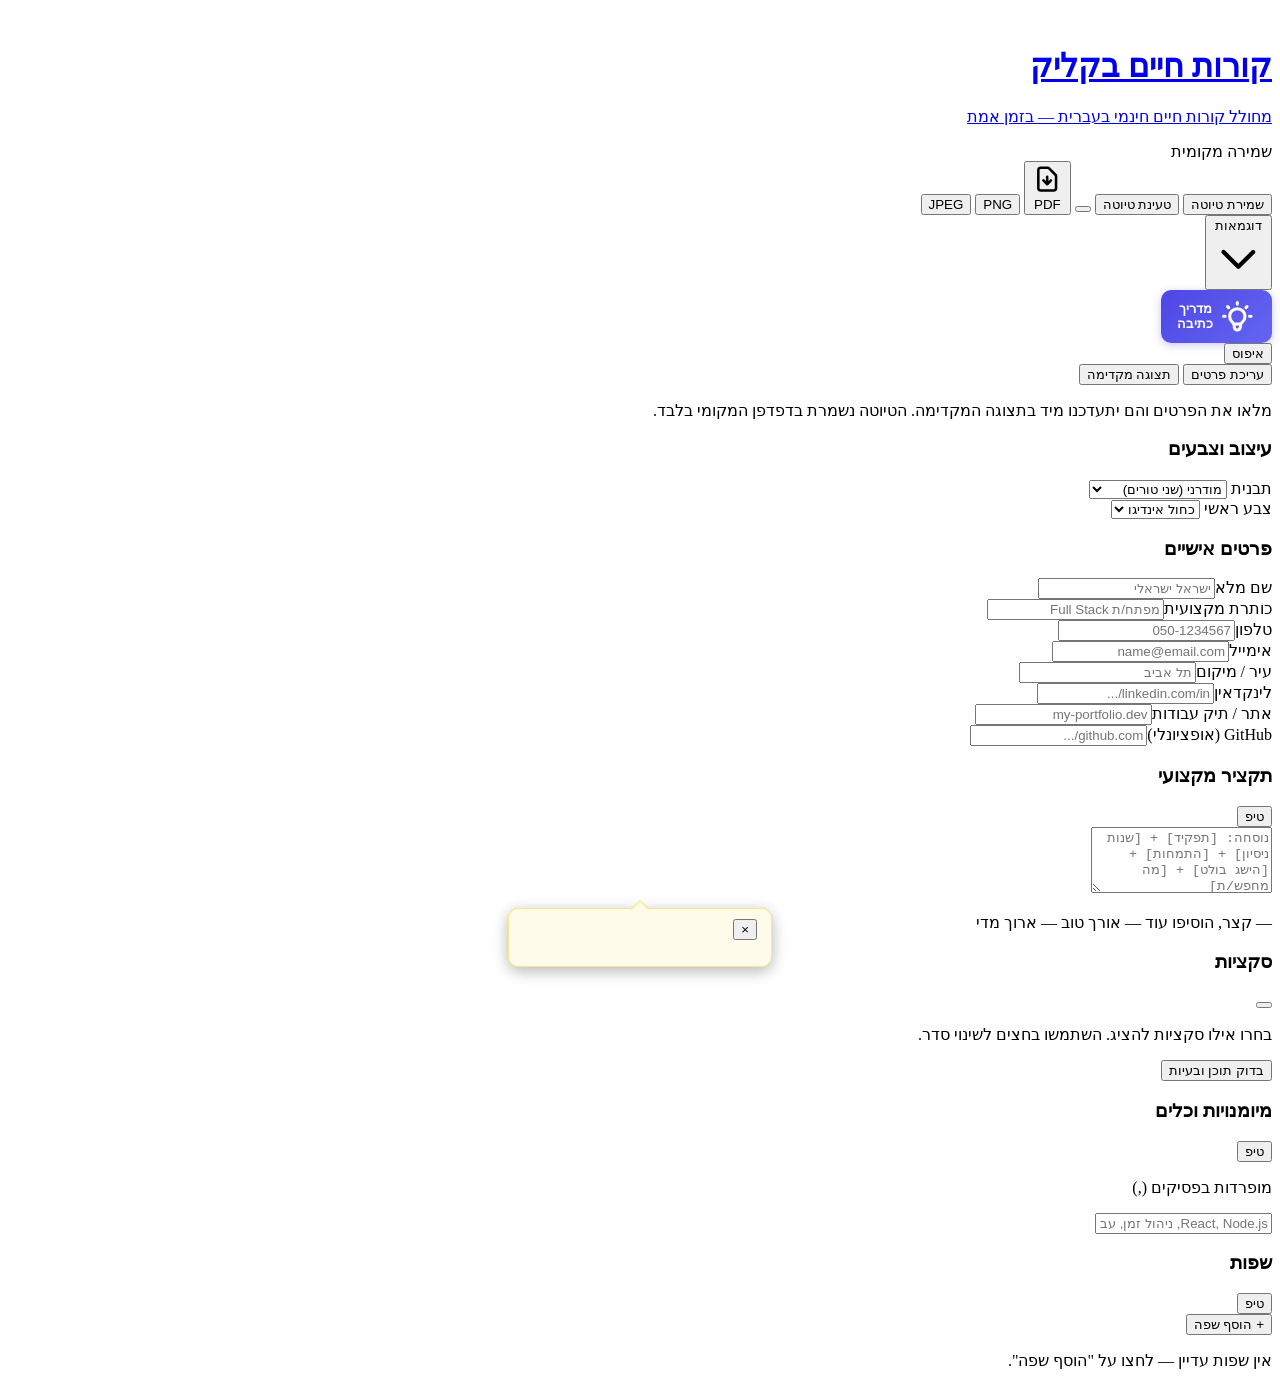
==== commit b73cbebc: "feat: paginated A4 preview + mobile responsive layout" ====
--- a/builder.html
+++ b/builder.html
@@ -113,12 +113,6 @@
 </head>
 <body class="bg-slate-100 text-slate-800 font-sans h-screen antialiased flex flex-col overflow-hidden" x-data="cvApp()" :class="{ 'full-preview': fullPreview }">
 
-    <!-- ==================== MOBILE NOTICE ==================== -->
-    <div id="mobile-notice" class="md:hidden fixed top-0 inset-x-0 z-[60] bg-amber-500 text-amber-950 text-center py-2.5 px-4 text-xs font-semibold shadow-md">
-        <span>האתר מותאם כרגע למחשב. תצוגת מובייל בפיתוח</span>
-        <button onclick="this.parentElement.remove()" class="mr-3 text-amber-800 hover:text-amber-950 font-black text-sm">&times;</button>
-    </div>
-
     <!-- ==================== COOKIE CONSENT (GDPR-compliant) ==================== -->
     <div id="consent-banner" style="display:none" class="fixed bottom-0 inset-x-0 z-[60] bg-slate-900/95 backdrop-blur-lg text-white p-5 shadow-2xl border-t border-slate-700">
         <div class="max-w-4xl mx-auto flex flex-col sm:flex-row items-center gap-4">
@@ -135,13 +129,13 @@
     </div>
 
     <!-- ==================== HEADER ==================== -->
-    <header class="bg-slate-900 text-white px-6 py-4 flex flex-wrap items-center justify-between shadow-md no-print z-10">
-        <div class="flex items-center gap-3">
-            <a href="index.html" class="flex items-center gap-3 hover:opacity-80 transition">
-                <img src="assets/logo-mark.svg" alt="" class="w-10 h-10 rounded-xl shadow-sm">
+    <header class="bg-slate-900 text-white px-3 py-2 sm:px-6 sm:py-4 flex flex-wrap items-center justify-between shadow-md no-print z-10">
+        <div class="flex items-center gap-2 sm:gap-3">
+            <a href="index.html" class="flex items-center gap-2 sm:gap-3 hover:opacity-80 transition">
+                <img src="assets/logo-mark.svg" alt="" class="w-8 h-8 sm:w-10 sm:h-10 rounded-xl shadow-sm">
                 <div>
-                    <h1 class="text-xl font-display font-extrabold tracking-tight">קורות חיים בקליק</h1>
-                    <p class="text-xs text-slate-400">מחולל קורות חיים חינמי בעברית — בזמן אמת</p>
+                    <h1 class="text-base sm:text-xl font-display font-extrabold tracking-tight">קורות חיים בקליק</h1>
+                    <p class="hidden sm:block text-xs text-slate-400">מחולל קורות חיים חינמי בעברית — בזמן אמת</p>
                 </div>
             </a>
             <span class="hidden md:inline-flex items-center gap-1.5 rounded-full border border-emerald-500/30 bg-emerald-500/10 px-3 py-1 text-[11px] font-semibold text-emerald-200">
@@ -149,18 +143,18 @@
                 שמירה מקומית
             </span>
         </div>
-        <div class="flex flex-wrap items-center gap-2 mt-4 sm:mt-0">
-            <button @click="doSaveDraft()" class="bg-slate-800 hover:bg-slate-700 text-slate-200 font-medium py-2 px-3 rounded-lg text-sm border border-slate-700 transition">שמירת טיוטה</button>
-            <button @click="doLoadDraft()" class="bg-slate-800 hover:bg-slate-700 text-slate-200 font-medium py-2 px-3 rounded-lg text-sm border border-slate-700 transition">טעינת טיוטה</button>
+        <div class="flex flex-wrap items-center gap-1.5 sm:gap-2 mt-2 sm:mt-0">
+            <button @click="doSaveDraft()" class="bg-slate-800 hover:bg-slate-700 text-slate-200 font-medium py-1.5 px-2.5 sm:py-2 sm:px-3 rounded-lg text-xs sm:text-sm border border-slate-700 transition">שמירת טיוטה</button>
+            <button @click="doLoadDraft()" class="bg-slate-800 hover:bg-slate-700 text-slate-200 font-medium py-1.5 px-2.5 sm:py-2 sm:px-3 rounded-lg text-xs sm:text-sm border border-slate-700 transition">טעינת טיוטה</button>
             <button @click="fullPreview = !fullPreview; activeTab = 'preview'; $nextTick(() => updatePageInfo())"
-                    class="bg-indigo-600 hover:bg-indigo-500 text-white font-semibold py-2 px-4 rounded-lg shadow transition text-sm"
+                    class="hidden sm:inline-flex bg-indigo-600 hover:bg-indigo-500 text-white font-semibold py-2 px-4 rounded-lg shadow transition text-sm"
                     x-text="fullPreview ? 'חזרה לעריכה' : 'תצוגה מלאה'"></button>
-            <button @click="doPrintCV()" class="bg-emerald-600 hover:bg-emerald-700 text-white font-semibold py-2 px-5 rounded-lg shadow transition flex items-center gap-2 text-sm">
+            <button @click="doPrintCV()" class="bg-emerald-600 hover:bg-emerald-700 text-white font-semibold py-1.5 px-3 sm:py-2 sm:px-5 rounded-lg shadow transition flex items-center gap-2 text-xs sm:text-sm">
                 <svg class="w-4 h-4" fill="none" stroke="currentColor" viewBox="0 0 24 24"><path stroke-linecap="round" stroke-linejoin="round" stroke-width="2" d="M12 10v6m0 0l-3-3m3 3l3-3m2 8H7a2 2 0 01-2-2V5a2 2 0 012-2h5.586a1 1 0 01.707.293l5.414 5.414a1 1 0 01.293.707V19a2 2 0 01-2 2z"/></svg>
-                הורדה כ-PDF
+                <span>PDF</span>
             </button>
-            <button @click="doExportImage('png')" class="bg-slate-800 hover:bg-slate-700 text-slate-200 font-medium py-2 px-3 rounded-lg text-sm border border-slate-700 transition">PNG</button>
-            <button @click="doExportImage('jpeg')" class="bg-slate-800 hover:bg-slate-700 text-slate-200 font-medium py-2 px-3 rounded-lg text-sm border border-slate-700 transition">JPEG</button>
+            <button @click="doExportImage('png')" class="hidden sm:inline-flex bg-slate-800 hover:bg-slate-700 text-slate-200 font-medium py-2 px-3 rounded-lg text-sm border border-slate-700 transition">PNG</button>
+            <button @click="doExportImage('jpeg')" class="hidden sm:inline-flex bg-slate-800 hover:bg-slate-700 text-slate-200 font-medium py-2 px-3 rounded-lg text-sm border border-slate-700 transition">JPEG</button>
 
             <!-- Demo menu -->
             <div class="relative" @click.outside="demoMenuOpen = false">
@@ -200,7 +194,7 @@
 
         <!-- ========== EDITOR PANEL ========== -->
         <section x-show="!fullPreview && (activeTab === 'edit' || isDesktop)" class="w-full lg:w-[42%] lg:max-h-[calc(100vh-72px)] bg-slate-50 border-l border-slate-200 flex flex-col no-print overflow-hidden">
-            <div class="p-6 overflow-y-auto custom-scrollbar flex-1">
+            <div class="p-4 sm:p-6 overflow-y-auto custom-scrollbar flex-1">
 
                 <!-- Intro -->
                 <div class="bg-white border-r-4 border-indigo-500 p-4 rounded-l-md mb-6 shadow-sm">
@@ -454,19 +448,25 @@
 
         <!-- ========== PREVIEW PANEL ========== -->
         <section x-show="fullPreview || activeTab === 'preview' || isDesktop"
-                 class="w-full bg-slate-700 flex-1 overflow-auto p-4 md:p-8 flex items-start justify-center"
+                 class="w-full bg-slate-700 flex-1 overflow-auto p-4 md:p-8 flex flex-col items-center"
                  :class="fullPreview ? 'lg:w-full' : 'lg:w-[58%]'">
 
-            <div class="no-print fixed bottom-4 left-4 z-20 rounded-full bg-white/95 px-4 py-2 text-xs font-semibold shadow-lg border border-slate-200"
-                 :class="pageCount > 1 ? 'text-amber-700' : 'text-slate-600'">
-                <span x-text="pageCount > 1 ? `${pageCount} עמודי A4` : 'עמוד A4 אחד'"></span>
-            </div>
-
-            <div class="preview-scale-container w-full flex justify-center">
-                <div class="cv-page bg-white text-slate-800 relative" dir="rtl"
-                     :class="{ 'font-sans': settings.theme !== 'classic', 'font-serif': settings.theme === 'classic' }">
-                    <div class="cv-page-shell" x-html="renderedCV"></div>
-                </div>
+            <div class="preview-scale-container w-full flex flex-col items-center"
+                 :style="`min-height: calc((${pageCount} * 297mm + ${Math.max(0, pageCount - 1)} * 24px) * var(--s) + 2rem)`">
+                <template x-for="p in pageCount" :key="p">
+                    <div class="page-frame" :style="p < pageCount ? 'margin-bottom: 24px' : ''">
+                        <div class="page-frame-viewport" :style="`height: ${a4HeightPx}px`">
+                            <div class="cv-page bg-white text-slate-800 relative" dir="rtl"
+                                 :class="{ 'font-sans': settings.theme !== 'classic', 'font-serif': settings.theme === 'classic' }"
+                                 :style="`transform: translateY(-${(p-1) * a4HeightPx}px)`">
+                                <div class="cv-page-shell" x-html="renderedCV"></div>
+                            </div>
+                        </div>
+                        <div class="page-label no-print" x-show="pageCount > 1">
+                            <span x-text="`עמוד ${p} מתוך ${pageCount}`"></span>
+                        </div>
+                    </div>
+                </template>
             </div>
         </section>
 
--- a/src/styles/cv.css
+++ b/src/styles/cv.css
@@ -0,0 +1,151 @@
+/* ============================
+   CV Preview & Export Styles
+   ============================ */
+
+.cv-page {
+    width: 210mm;
+    min-height: 297mm;
+    direction: rtl;
+    text-align: right;
+    overflow: visible;
+}
+.cv-page, .cv-page * {
+    box-sizing: border-box;
+}
+.cv-page-shell {
+    min-height: 297mm;
+    position: relative;
+    background: #fff;
+}
+
+/* Preview scaling */
+.preview-scale-container {
+    --s: 0.72;
+    transform: scale(var(--s));
+    transform-origin: top center;
+}
+.full-preview .preview-scale-container {
+    --s: 0.96;
+}
+@media (min-width: 1536px) { .preview-scale-container { --s: 0.82; } }
+@media (max-width: 1280px) { .preview-scale-container { --s: 0.62; } }
+@media (max-width: 768px)  { .preview-scale-container { --s: 0.55; } }
+@media (max-width: 480px)  { .preview-scale-container { --s: 0.42; } }
+
+/* Page frame for paginated A4 preview */
+.page-frame {
+    border-radius: 2px;
+    box-shadow: 0 8px 32px -8px rgba(0, 0, 0, 0.35), 0 0 0 1px rgba(255, 255, 255, 0.06);
+}
+.page-frame-viewport {
+    width: 210mm;
+    overflow: hidden;
+    background: #ffffff;
+    border-radius: 2px;
+}
+.page-label {
+    text-align: center;
+    color: rgba(255, 255, 255, 0.5);
+    font-size: 11px;
+    font-weight: 500;
+    margin-top: 8px;
+    direction: rtl;
+    font-family: Assistant, sans-serif;
+}
+
+/* Export workbench (offscreen rendering) */
+.pdf-workbench {
+    position: fixed;
+    top: 0; left: 0;
+    width: 210mm;
+    min-height: 297mm;
+    z-index: 2147483647;
+    opacity: 0.01;
+    pointer-events: none;
+    background: #fff;
+    overflow: visible;
+    direction: ltr;
+    transform: none !important;
+}
+.exporting-cv {
+    box-shadow: none !important;
+    transform: none !important;
+    margin: 0 !important;
+    overflow: visible !important;
+    direction: rtl !important;
+}
+.exporting-cv * {
+    text-shadow: none !important;
+    -webkit-font-smoothing: antialiased;
+    print-color-adjust: exact;
+    -webkit-print-color-adjust: exact;
+}
+
+/* A4 page guide overlay */
+.a4-page-guide {
+    position: absolute;
+    inset: 0;
+    z-index: 30;
+    pointer-events: none;
+    mix-blend-mode: multiply;
+}
+.a4-page-guide::after {
+    content: "A4 export preview";
+    position: absolute;
+    top: 3mm; left: 4mm;
+    direction: ltr;
+    font: 600 9px/1 Assistant, sans-serif;
+    color: rgba(180, 83, 9, .85);
+    background: rgba(255, 251, 235, .9);
+    border: 1px solid rgba(245, 158, 11, .45);
+    border-radius: 3px;
+    padding: 2px 5px;
+}
+
+/* Page break avoidance */
+.avoid-break {
+    break-inside: avoid;
+    page-break-inside: avoid;
+}
+
+/* Watermark */
+.brand-watermark {
+    position: absolute;
+    left: 10mm; bottom: 8mm;
+    z-index: 20;
+    display: inline-flex;
+    align-items: center;
+    gap: 5px;
+    direction: rtl;
+    color: rgba(71, 85, 105, .42);
+    font: 700 8.5px/1 Assistant, sans-serif;
+    letter-spacing: 0;
+}
+.brand-watermark__mark {
+    width: 13px; height: 13px;
+    opacity: .55;
+    border-radius: 3px;
+}
+
+/* LTR fields (phone, email, urls) */
+.ltr { direction: ltr; unicode-bidi: embed; }
+
+/* Print styles */
+@media print {
+    body { background: #fff !important; }
+    .no-print { display: none !important; }
+    .preview-scale-container { transform: none !important; width: 100% !important; }
+    .page-frame { box-shadow: none !important; margin-bottom: 0 !important; }
+    .page-frame:not(:first-child) { display: none !important; }
+    .page-frame-viewport { overflow: visible !important; height: auto !important; }
+    .cv-page {
+        width: 100% !important;
+        min-height: 0 !important;
+        box-shadow: none !important;
+        transform: none !important;
+    }
+    @page { size: A4; margin: 0; }
+    header, .no-print, [x-show*="fullPreview"] { display: none !important; }
+    main { display: block !important; }
+    section:first-child { display: none !important; }
+}
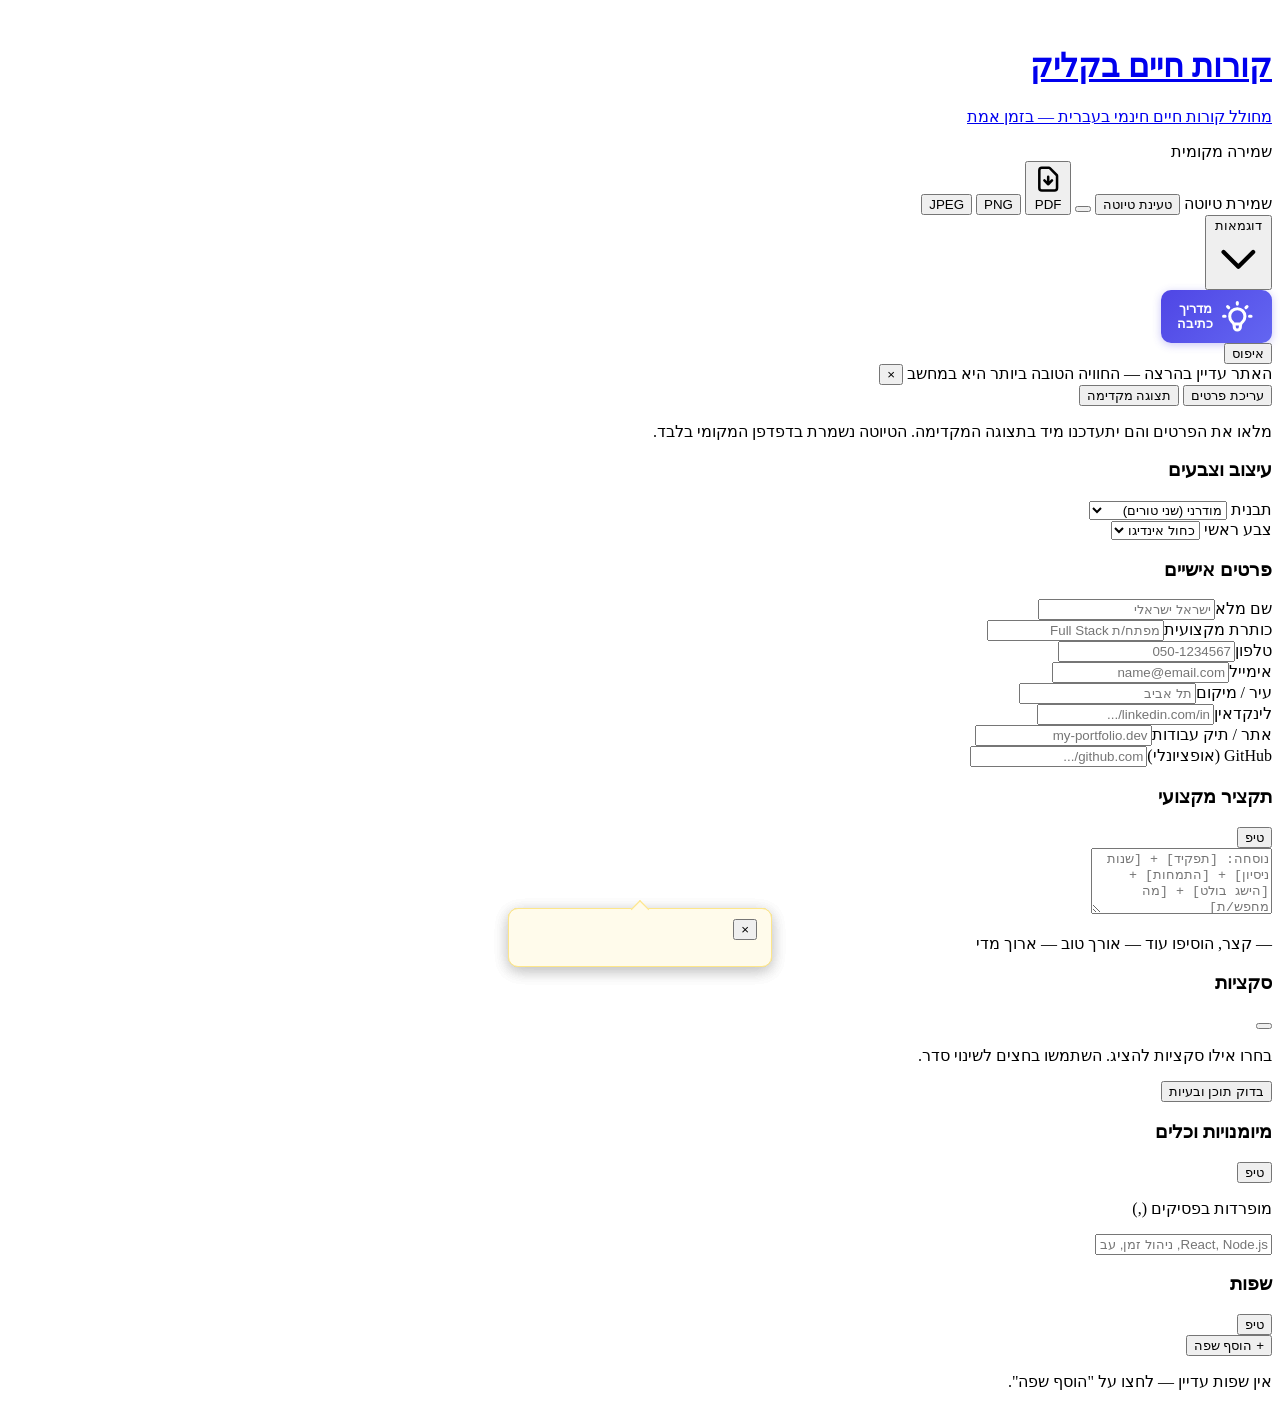
==== commit 0965cc24: "fix: mobile demo menu + add beta note for mobile users" ====
--- a/builder.html
+++ b/builder.html
@@ -143,9 +143,9 @@
                 שמירה מקומית
             </span>
         </div>
-        <div class="flex flex-wrap items-center gap-1.5 sm:gap-2 mt-2 sm:mt-0">
-            <button @click="doSaveDraft()" class="bg-slate-800 hover:bg-slate-700 text-slate-200 font-medium py-1.5 px-2.5 sm:py-2 sm:px-3 rounded-lg text-xs sm:text-sm border border-slate-700 transition">שמירת טיוטה</button>
-            <button @click="doLoadDraft()" class="bg-slate-800 hover:bg-slate-700 text-slate-200 font-medium py-1.5 px-2.5 sm:py-2 sm:px-3 rounded-lg text-xs sm:text-sm border border-slate-700 transition">טעינת טיוטה</button>
+        <div class="flex items-center gap-1.5 sm:gap-2 mt-2 sm:mt-0 sm:flex-wrap sm:overflow-visible max-w-full scrollbar-hide" :class="demoMenuOpen ? 'overflow-visible' : 'overflow-x-auto'"
+            <button @click="doSaveDraft()" class="shrink-0 bg-slate-800 hover:bg-slate-700 text-slate-200 font-medium py-1.5 px-2.5 sm:py-2 sm:px-3 rounded-lg text-xs sm:text-sm border border-slate-700 transition whitespace-nowrap">שמירת טיוטה</button>
+            <button @click="doLoadDraft()" class="shrink-0 bg-slate-800 hover:bg-slate-700 text-slate-200 font-medium py-1.5 px-2.5 sm:py-2 sm:px-3 rounded-lg text-xs sm:text-sm border border-slate-700 transition whitespace-nowrap">טעינת טיוטה</button>
             <button @click="fullPreview = !fullPreview; activeTab = 'preview'; $nextTick(() => updatePageInfo())"
                     class="hidden sm:inline-flex bg-indigo-600 hover:bg-indigo-500 text-white font-semibold py-2 px-4 rounded-lg shadow transition text-sm"
                     x-text="fullPreview ? 'חזרה לעריכה' : 'תצוגה מלאה'"></button>
@@ -157,12 +157,12 @@
             <button @click="doExportImage('jpeg')" class="hidden sm:inline-flex bg-slate-800 hover:bg-slate-700 text-slate-200 font-medium py-2 px-3 rounded-lg text-sm border border-slate-700 transition">JPEG</button>
 
             <!-- Demo menu -->
-            <div class="relative" @click.outside="demoMenuOpen = false">
-                <button @click="demoMenuOpen = !demoMenuOpen" class="bg-slate-800 hover:bg-slate-700 text-slate-300 font-medium py-2 px-4 rounded-lg text-sm border border-slate-700 transition flex items-center gap-1.5">
+            <div class="relative shrink-0" @click.outside="demoMenuOpen = false">
+                <button @click="demoMenuOpen = !demoMenuOpen" class="bg-slate-800 hover:bg-slate-700 text-slate-300 font-medium py-2 px-4 rounded-lg text-sm border border-slate-700 transition flex items-center gap-1.5 whitespace-nowrap">
                     דוגמאות
                     <svg class="w-3.5 h-3.5 transition-transform" :class="demoMenuOpen ? 'rotate-180' : ''" fill="none" stroke="currentColor" viewBox="0 0 24 24"><path stroke-linecap="round" stroke-linejoin="round" stroke-width="2" d="M19 9l-7 7-7-7"/></svg>
                 </button>
-                <div x-show="demoMenuOpen" x-transition.opacity.duration.150ms class="absolute left-0 mt-2 w-60 bg-white rounded-lg shadow-xl border border-slate-200 py-1.5 z-30 text-right" style="display:none">
+                <div x-show="demoMenuOpen" x-transition.opacity.duration.150ms class="absolute right-0 sm:left-0 sm:right-auto mt-2 w-56 sm:w-60 bg-white rounded-lg shadow-xl border border-slate-200 py-1.5 z-50 text-right" style="display:none">
                     <template x-for="(demo, key) in demos" :key="key">
                         <button @click="loadDemo(key)" class="block w-full text-right px-4 py-2 text-sm text-slate-700 hover:bg-indigo-50 hover:text-indigo-700 transition" x-text="demo.label || key"></button>
                     </template>
@@ -172,9 +172,15 @@
                 <svg class="w-4 h-4" fill="none" stroke="currentColor" viewBox="0 0 24 24"><path stroke-linecap="round" stroke-linejoin="round" stroke-width="2" d="M9.663 17h4.673M12 3v1m6.364 1.636l-.707.707M21 12h-1M4 12H3m3.343-5.657l-.707-.707m2.828 9.9a5 5 0 117.072 0l-.548.547A3.374 3.374 0 0014 18.469V19a2 2 0 11-4 0v-.531c0-.895-.356-1.754-.988-2.386l-.548-.547z"/></svg>
                 מדריך כתיבה
             </button>
-            <button @click="clearData()" class="bg-slate-800 hover:bg-red-900/40 text-red-400 font-medium py-2 px-4 rounded-lg text-sm border border-slate-700 hover:border-red-800/70 transition">איפוס</button>
+            <button @click="clearData()" class="shrink-0 bg-slate-800 hover:bg-red-900/40 text-red-400 font-medium py-1.5 px-2.5 sm:py-2 sm:px-4 rounded-lg text-xs sm:text-sm border border-slate-700 hover:border-red-800/70 transition whitespace-nowrap">איפוס</button>
         </div>
     </header>
+
+    <!-- Beta note (mobile only) -->
+    <div x-data="{ showBeta: true }" x-show="showBeta" class="sm:hidden no-print bg-amber-50 border-b border-amber-200 px-4 py-2 text-center text-xs text-amber-700 flex items-center justify-center gap-2">
+        <span>האתר עדיין בהרצה — החוויה הטובה ביותר היא במחשב</span>
+        <button @click="showBeta = false" class="text-amber-500 hover:text-amber-700 font-bold text-sm leading-none">&times;</button>
+    </div>
 
     <!-- Status bar -->
     <div class="no-print bg-white border-b border-slate-200 px-4 py-2 text-center text-xs text-slate-500" x-show="saveStatus || exportStatus || longContentMessage" x-transition.opacity>
--- a/src/styles/cv.css
+++ b/src/styles/cv.css
@@ -17,6 +17,10 @@
     position: relative;
     background: #fff;
 }
+
+/* Hide scrollbar for toolbar on mobile */
+.scrollbar-hide { -ms-overflow-style: none; scrollbar-width: none; }
+.scrollbar-hide::-webkit-scrollbar { display: none; }
 
 /* Preview scaling */
 .preview-scale-container {
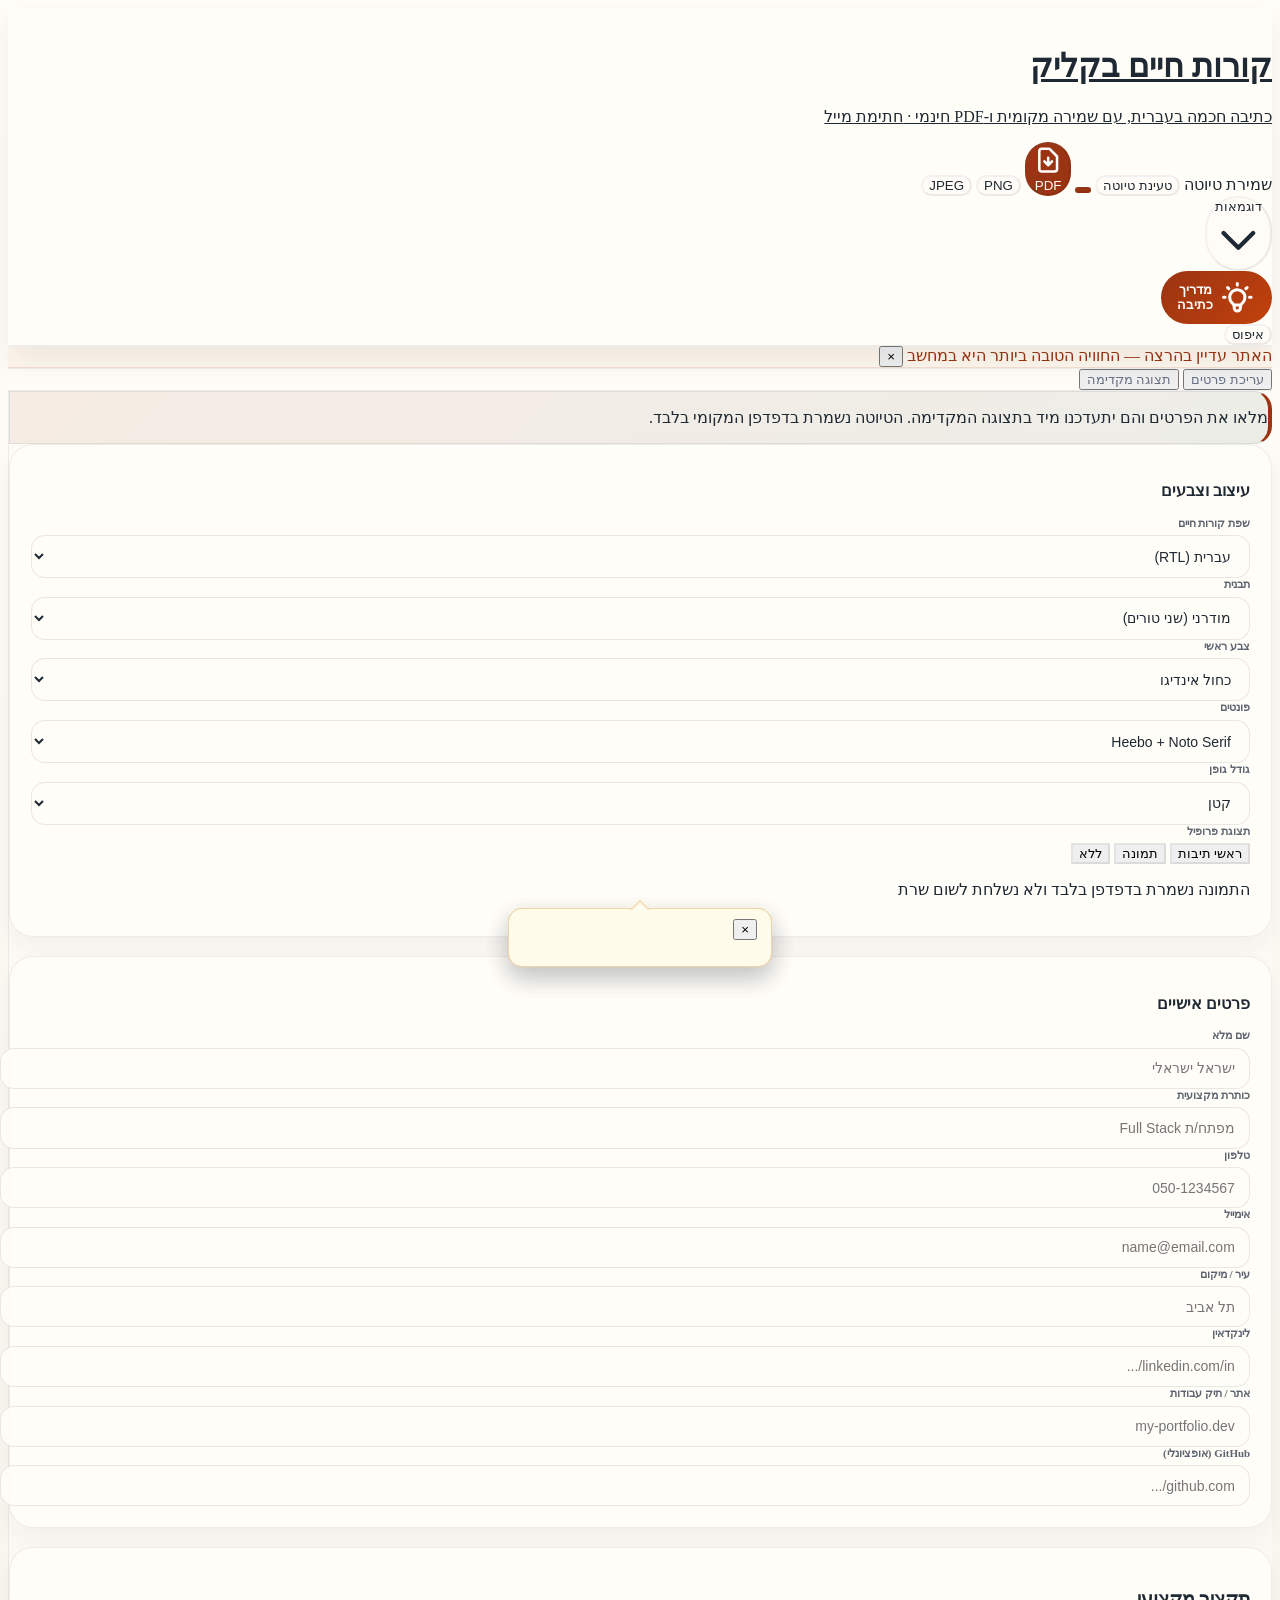
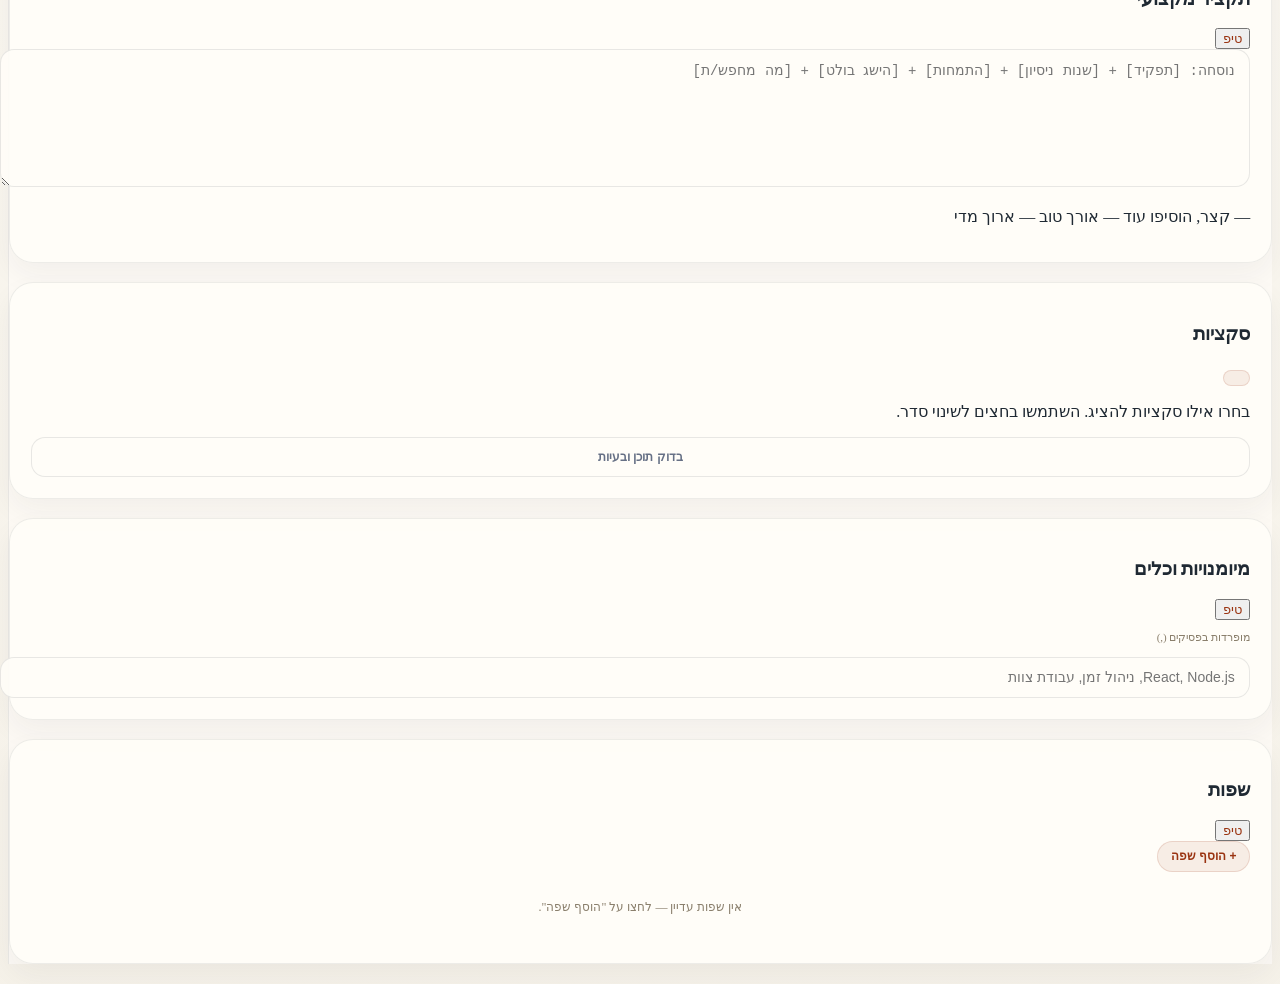
==== commit 671143c7: "feat: English/LTR demos, e-signature tool, template & mobile polish - Add English demo profiles (sof" ====
--- a/builder.html
+++ b/builder.html
@@ -3,13 +3,13 @@
 <head>
     <meta charset="UTF-8">
     <meta name="viewport" content="width=device-width, initial-scale=1.0">
-    <title>יצירת קורות חיים | קורות חיים בקליק — מחולל חינמי בעברית</title>
-    <meta name="description" content="צרו קורות חיים מקצועיים בעברית תוך דקות — בחרו תבנית, מלאו פרטים, הורידו PDF. חינם, בלי רישום, עם שמירה מקומית בדפדפן.">
+    <title>יצירת קורות חיים | קורות חיים בקליק — כתיבה חכמה בעברית</title>
+    <meta name="description" content="צרו קורות חיים מקצועיים בעברית עם RTL אמיתי, עריכה בזמן אמת, שמירה מקומית ו-PDF חינמי. הכלי בנוי בשפה החדשה של קורות חיים בקליק.">
     <meta name="keywords" content="קורות חיים, יצירת קורות חיים, מחולל CV, קורות חיים בעברית, תבנית קורות חיים, resume builder Hebrew">
     <meta name="robots" content="index, follow">
     <link rel="icon" href="assets/logo-mark.svg" type="image/svg+xml">
     <link rel="manifest" href="site.webmanifest">
-    <meta name="theme-color" content="#0f172a">
+    <meta name="theme-color" content="#1f2933">
 
     <!-- GEO / Language -->
     <meta http-equiv="content-language" content="he-IL">
@@ -19,7 +19,7 @@
 
     <!-- Open Graph -->
     <meta property="og:title" content="יצירת קורות חיים — קורות חיים בקליק">
-    <meta property="og:description" content="צרו קורות חיים מקצועיים בעברית תוך דקות. חינם, בלי רישום.">
+    <meta property="og:description" content="צרו קורות חיים מקצועיים בעברית עם RTL אמיתי, שמירה מקומית ו-PDF חינמי.">
     <meta property="og:type" content="website">
     <meta property="og:url" content="https://clicresume.com/builder.html">
     <meta property="og:image" content="https://clicresume.com/assets/og-image.png">
@@ -32,16 +32,16 @@
     <!-- Twitter Card -->
     <meta name="twitter:card" content="summary">
     <meta name="twitter:title" content="יצירת קורות חיים — קורות חיים בקליק">
-    <meta name="twitter:description" content="צרו קורות חיים מקצועיים בעברית תוך דקות. חינם, בלי רישום.">
+    <meta name="twitter:description" content="צרו קורות חיים מקצועיים בעברית עם RTL אמיתי, שמירה מקומית ו-PDF חינמי.">
     <meta name="twitter:image" content="https://clicresume.com/assets/og-image.png">
 
-    <!-- Google tag (gtag.js) — consent mode v2: denied by default -->
+    <!-- Google tag (gtag.js) — analytics granted by default -->
     <script async src="https://www.googletagmanager.com/gtag/js?id=G-F4XC4GMQLH"></script>
     <script>
         window.dataLayer = window.dataLayer || [];
         function gtag(){dataLayer.push(arguments);}
         gtag('consent', 'default', {
-            analytics_storage: 'denied',
+            analytics_storage: 'granted',
             ad_storage: 'denied',
             ad_user_data: 'denied',
             ad_personalization: 'denied'
@@ -58,16 +58,17 @@
     <!-- Fonts -->
     <link rel="preconnect" href="https://fonts.googleapis.com">
     <link rel="preconnect" href="https://fonts.gstatic.com" crossorigin>
-    <link href="https://fonts.googleapis.com/css2?family=Assistant:wght@300;400;500;600;700;800&family=Heebo:wght@300;400;500;700;800;900&family=Frank+Ruhl+Libre:wght@300;400;500;700;900&display=swap" rel="stylesheet">
+    <link href="https://fonts.googleapis.com/css2?family=Alef:wght@400;700&family=Assistant:wght@300;400;500;600;700;800&family=Frank+Ruhl+Libre:wght@400;500;700;900&family=Heebo:wght@300;400;500;700;800;900&family=Inter:wght@300;400;500;600;700;800&family=Noto+Serif+Hebrew:wght@400;500;700;900&family=Rubik:wght@300;400;500;700;800;900&display=swap" rel="stylesheet">
 
     <script>
         tailwind.config = {
             theme: {
                 extend: {
                     fontFamily: {
-                        sans: ['Assistant', 'sans-serif'],
-                        display: ['Heebo', 'sans-serif'],
-                        serif: ['Frank Ruhl Libre', 'serif'],
+                        sans: ['Heebo', 'sans-serif'],
+                        display: ['Noto Serif Hebrew', 'serif'],
+                        serif: ['Noto Serif Hebrew', 'serif'],
+                        accent: ['Heebo', 'sans-serif'],
                     }
                 }
             }
@@ -87,61 +88,44 @@
         registerApp();
         Alpine.start();
 
-        // ── Consent Management ──
-        const CONSENT_KEY = 'clicresume_analytics_consent';
-        function getStoredConsent() {
-            try { return localStorage.getItem(CONSENT_KEY); } catch { return null; }
-        }
-        window.acceptConsent = function() {
-            setConsent('accepted');
-            gtag('consent', 'update', { analytics_storage: 'granted' });
+        // ── Cookie Notice ──
+        const NOTICE_KEY = 'clicresume_cookie_notice_seen';
+        window.dismissCookieNotice = function() {
+            try { localStorage.setItem(NOTICE_KEY, '1'); } catch {}
             document.getElementById('consent-banner').style.display = 'none';
         };
-        window.declineConsent = function() {
-            setConsent('declined');
-            document.getElementById('consent-banner').style.display = 'none';
-        };
-        // Show banner or init analytics
-        const consent = getStoredConsent();
-        if (consent === 'accepted') {
-            gtag('consent', 'update', { analytics_storage: 'granted' });
-        } else if (!consent) {
-            document.getElementById('consent-banner').style.display = '';
-        }
+        // Show notice once for new visitors
+        try {
+            if (!localStorage.getItem(NOTICE_KEY)) {
+                document.getElementById('consent-banner').style.display = '';
+            }
+        } catch {}
         autoInit();
     </script>
 </head>
-<body class="bg-slate-100 text-slate-800 font-sans h-screen antialiased flex flex-col overflow-hidden" x-data="cvApp()" :class="{ 'full-preview': fullPreview }">
-
-    <!-- ==================== COOKIE CONSENT (GDPR-compliant) ==================== -->
-    <div id="consent-banner" style="display:none" class="fixed bottom-0 inset-x-0 z-[60] bg-slate-900/95 backdrop-blur-lg text-white p-5 shadow-2xl border-t border-slate-700">
-        <div class="max-w-4xl mx-auto flex flex-col sm:flex-row items-center gap-4">
+<body class="app-shell text-slate-800 font-sans h-screen antialiased flex flex-col overflow-hidden" x-data="cvApp()" :class="{ 'full-preview': fullPreview }">
+
+    <!-- ==================== COOKIE NOTICE ==================== -->
+    <div id="consent-banner" style="display:none" class="fixed bottom-0 inset-x-0 z-[60] bg-slate-900/95 backdrop-blur-lg text-white p-4 shadow-2xl border-t border-slate-700">
+        <div class="max-w-4xl mx-auto flex items-center gap-4">
             <div class="flex-1 text-sm text-slate-300 leading-relaxed">
-                <p class="font-bold text-white mb-1">האתר משתמש ב-cookies</p>
-                <p>אנחנו משתמשים ב-cookies של Google Analytics כדי לדעת כמה אנשים מבקרים באתר וכמה קורות חיים הורדו. <strong class="text-white">אנחנו לא אוספים תוכן קורות חיים, שמות, טלפונים או כל מידע אישי</strong> — רק סטטיסטיקות שימוש אנונימיות. האתר פועל באופן מלא גם ללא cookies.</p>
-                <a href="privacy.html" class="text-indigo-400 hover:text-indigo-300 underline text-xs mt-1 inline-block">מדיניות פרטיות מלאה</a>
+                <span class="font-bold text-white">האתר משתמש ב-cookies</span> — סטטיסטיקות שימוש אנונימיות בלבד. <strong class="text-white">אנחנו לא אוספים תוכן קורות חיים או מידע אישי.</strong>
+                <a href="privacy.html" class="text-orange-300 hover:text-orange-200 underline text-xs mr-1">מדיניות פרטיות</a>
             </div>
-            <div class="flex gap-3 shrink-0">
-                <button onclick="acceptConsent()" class="bg-indigo-600 hover:bg-indigo-500 text-white font-semibold py-2.5 px-6 rounded-xl text-sm transition">אישור</button>
-                <button onclick="declineConsent()" class="bg-slate-700 hover:bg-slate-600 text-white font-semibold py-2.5 px-6 rounded-xl text-sm transition">דחייה</button>
-            </div>
+            <button onclick="dismissCookieNotice()" class="shrink-0 bg-slate-700 hover:bg-slate-600 text-white font-semibold py-2 px-5 rounded-xl text-sm transition">הבנתי</button>
         </div>
     </div>
 
     <!-- ==================== HEADER ==================== -->
-    <header class="bg-slate-900 text-white px-3 py-2 sm:px-6 sm:py-4 flex flex-wrap items-center justify-between shadow-md no-print z-10">
+    <header class="builder-header text-white px-3 py-2 sm:px-6 sm:py-4 flex flex-wrap items-center justify-between no-print z-10">
         <div class="flex items-center gap-2 sm:gap-3">
             <a href="index.html" class="flex items-center gap-2 sm:gap-3 hover:opacity-80 transition">
                 <img src="assets/logo-mark.svg" alt="" class="w-8 h-8 sm:w-10 sm:h-10 rounded-xl shadow-sm">
                 <div>
                     <h1 class="text-base sm:text-xl font-display font-extrabold tracking-tight">קורות חיים בקליק</h1>
-                    <p class="hidden sm:block text-xs text-slate-400">מחולל קורות חיים חינמי בעברית — בזמן אמת</p>
+                    <p class="hidden sm:block text-xs text-slate-500">כתיבה חכמה בעברית, עם שמירה מקומית ו-PDF חינמי · <a href="signature.html" class="text-orange-300 hover:text-orange-200 transition">חתימת מייל</a></p>
                 </div>
             </a>
-            <span class="hidden md:inline-flex items-center gap-1.5 rounded-full border border-emerald-500/30 bg-emerald-500/10 px-3 py-1 text-[11px] font-semibold text-emerald-200">
-                <span class="w-1.5 h-1.5 rounded-full bg-emerald-300"></span>
-                שמירה מקומית
-            </span>
         </div>
         <div class="flex items-center gap-1.5 sm:gap-2 mt-2 sm:mt-0 sm:flex-wrap sm:overflow-visible max-w-full scrollbar-hide" :class="demoMenuOpen ? 'overflow-visible' : 'overflow-x-auto'"
             <button @click="doSaveDraft()" class="shrink-0 bg-slate-800 hover:bg-slate-700 text-slate-200 font-medium py-1.5 px-2.5 sm:py-2 sm:px-3 rounded-lg text-xs sm:text-sm border border-slate-700 transition whitespace-nowrap">שמירת טיוטה</button>
@@ -149,9 +133,9 @@
             <button @click="fullPreview = !fullPreview; activeTab = 'preview'; $nextTick(() => updatePageInfo())"
                     class="hidden sm:inline-flex bg-indigo-600 hover:bg-indigo-500 text-white font-semibold py-2 px-4 rounded-lg shadow transition text-sm"
                     x-text="fullPreview ? 'חזרה לעריכה' : 'תצוגה מלאה'"></button>
-            <button @click="doPrintCV()" class="bg-emerald-600 hover:bg-emerald-700 text-white font-semibold py-1.5 px-3 sm:py-2 sm:px-5 rounded-lg shadow transition flex items-center gap-2 text-xs sm:text-sm">
+            <button @click="doPrintCV()" class="shrink-0 bg-emerald-600 hover:bg-emerald-700 text-white font-semibold py-1.5 px-3 sm:py-2 sm:px-5 rounded-lg shadow transition flex items-center gap-2 text-xs sm:text-sm">
                 <svg class="w-4 h-4" fill="none" stroke="currentColor" viewBox="0 0 24 24"><path stroke-linecap="round" stroke-linejoin="round" stroke-width="2" d="M12 10v6m0 0l-3-3m3 3l3-3m2 8H7a2 2 0 01-2-2V5a2 2 0 012-2h5.586a1 1 0 01.707.293l5.414 5.414a1 1 0 01.293.707V19a2 2 0 01-2 2z"/></svg>
-                <span>PDF</span>
+                PDF
             </button>
             <button @click="doExportImage('png')" class="hidden sm:inline-flex bg-slate-800 hover:bg-slate-700 text-slate-200 font-medium py-2 px-3 rounded-lg text-sm border border-slate-700 transition">PNG</button>
             <button @click="doExportImage('jpeg')" class="hidden sm:inline-flex bg-slate-800 hover:bg-slate-700 text-slate-200 font-medium py-2 px-3 rounded-lg text-sm border border-slate-700 transition">JPEG</button>
@@ -164,7 +148,7 @@
                 </button>
                 <div x-show="demoMenuOpen" x-transition.opacity.duration.150ms class="absolute right-0 sm:left-0 sm:right-auto mt-2 w-56 sm:w-60 bg-white rounded-lg shadow-xl border border-slate-200 py-1.5 z-50 text-right" style="display:none">
                     <template x-for="(demo, key) in demos" :key="key">
-                        <button @click="loadDemo(key)" class="block w-full text-right px-4 py-2 text-sm text-slate-700 hover:bg-indigo-50 hover:text-indigo-700 transition" x-text="demo.label || key"></button>
+                        <button @click="loadDemo(key)" class="block w-full text-right px-4 py-2 text-sm text-slate-700 hover:bg-orange-50 hover:text-orange-800 transition" x-text="demo.label || key"></button>
                     </template>
                 </div>
             </div>
@@ -177,13 +161,13 @@
     </header>
 
     <!-- Beta note (mobile only) -->
-    <div x-data="{ showBeta: true }" x-show="showBeta" class="sm:hidden no-print bg-amber-50 border-b border-amber-200 px-4 py-2 text-center text-xs text-amber-700 flex items-center justify-center gap-2">
+    <div x-data="{ showBeta: true }" x-show="showBeta" class="builder-mobile-note sm:hidden no-print px-4 py-2 text-center text-xs flex items-center justify-center gap-2">
         <span>האתר עדיין בהרצה — החוויה הטובה ביותר היא במחשב</span>
         <button @click="showBeta = false" class="text-amber-500 hover:text-amber-700 font-bold text-sm leading-none">&times;</button>
     </div>
 
     <!-- Status bar -->
-    <div class="no-print bg-white border-b border-slate-200 px-4 py-2 text-center text-xs text-slate-500" x-show="saveStatus || exportStatus || longContentMessage" x-transition.opacity>
+    <div class="builder-status no-print px-4 py-2 text-center text-xs text-slate-500" x-show="saveStatus || exportStatus || longContentMessage" x-transition.opacity>
         <span x-show="saveStatus" x-text="saveStatus"></span>
         <span x-show="exportStatus" x-text="exportStatus"></span>
         <span x-show="!saveStatus && !exportStatus && longContentMessage" class="text-amber-700 font-semibold" x-text="longContentMessage"></span>
@@ -193,17 +177,17 @@
     <main class="flex-1 min-h-0 flex flex-col lg:flex-row overflow-hidden">
 
         <!-- Mobile tabs -->
-        <div x-show="!fullPreview" class="lg:hidden bg-white border-b border-slate-200 flex justify-around no-print">
-            <button @click="activeTab = 'edit'" :class="activeTab === 'edit' ? 'border-indigo-600 text-indigo-600' : 'border-transparent text-slate-500'" class="w-1/2 py-3 text-center font-semibold border-b-2 text-sm transition">עריכת פרטים</button>
-            <button @click="activeTab = 'preview'" :class="activeTab === 'preview' ? 'border-indigo-600 text-indigo-600' : 'border-transparent text-slate-500'" class="w-1/2 py-3 text-center font-semibold border-b-2 text-sm transition">תצוגה מקדימה</button>
+        <div x-show="!fullPreview" class="builder-tabs lg:hidden flex justify-around no-print">
+            <button @click="activeTab = 'edit'" :class="activeTab === 'edit' ? 'border-indigo-600 text-indigo-600' : 'border-transparent text-slate-500'" class="builder-tab w-1/2 py-3 text-center font-semibold border-b-2 text-sm transition">עריכת פרטים</button>
+            <button @click="activeTab = 'preview'" :class="activeTab === 'preview' ? 'border-indigo-600 text-indigo-600' : 'border-transparent text-slate-500'" class="builder-tab w-1/2 py-3 text-center font-semibold border-b-2 text-sm transition">תצוגה מקדימה</button>
         </div>
 
         <!-- ========== EDITOR PANEL ========== -->
-        <section x-show="!fullPreview && (activeTab === 'edit' || isDesktop)" class="w-full lg:w-[42%] lg:max-h-[calc(100vh-72px)] bg-slate-50 border-l border-slate-200 flex flex-col no-print overflow-hidden">
+        <section x-show="!fullPreview && (activeTab === 'edit' || isDesktop)" class="editor-panel w-full lg:w-[42%] lg:max-h-[calc(100vh-72px)] flex flex-col no-print overflow-hidden">
             <div class="p-4 sm:p-6 overflow-y-auto custom-scrollbar flex-1">
 
                 <!-- Intro -->
-                <div class="bg-white border-r-4 border-indigo-500 p-4 rounded-l-md mb-6 shadow-sm">
+                <div class="editorial-intro p-4 mb-6 shadow-sm">
                     <p class="text-xs text-slate-600 leading-relaxed">מלאו את הפרטים והם יתעדכנו מיד בתצוגה המקדימה. הטיוטה נשמרת בדפדפן המקומי בלבד.</p>
                 </div>
 
@@ -216,12 +200,19 @@
                 </div>
 
                 <!-- ===== DESIGN ===== -->
-                <div class="bg-white rounded-xl p-5 mb-6 shadow-sm border border-slate-200">
-                    <h3 class="text-md font-bold text-slate-900 mb-4">עיצוב וצבעים</h3>
-                    <div class="grid grid-cols-2 gap-4">
+                <div class="builder-card">
+                    <h3 class="builder-section-title">עיצוב וצבעים</h3>
+                    <div class="grid grid-cols-1 sm:grid-cols-2 xl:grid-cols-3 gap-4">
                         <div>
-                            <label class="block text-xs font-semibold text-slate-500 mb-1">תבנית</label>
-                            <select x-model="settings.theme" class="w-full text-sm bg-slate-50 border border-slate-200 rounded-lg p-2 focus:ring-2 focus:ring-indigo-500 outline-none">
+                            <label class="builder-label">שפת קורות חיים</label>
+                            <select x-model="settings.cvLanguage" class="builder-select">
+                                <option value="he">עברית (RTL)</option>
+                                <option value="en">English (LTR)</option>
+                            </select>
+                        </div>
+                        <div>
+                            <label class="builder-label">תבנית</label>
+                            <select x-model="settings.theme" class="builder-select">
                                 <option value="modern">מודרני (שני טורים)</option>
                                 <option value="classic">קלאסי (סריף אלגנטי)</option>
                                 <option value="minimal">מינימליסטי נקי</option>
@@ -231,8 +222,8 @@
                             </select>
                         </div>
                         <div>
-                            <label class="block text-xs font-semibold text-slate-500 mb-1">צבע ראשי</label>
-                            <select x-model="settings.color" class="w-full text-sm bg-slate-50 border border-slate-200 rounded-lg p-2 focus:ring-2 focus:ring-indigo-500 outline-none">
+                            <label class="builder-label">צבע ראשי</label>
+                            <select x-model="settings.color" class="builder-select">
                                 <option value="indigo">כחול אינדיגו</option>
                                 <option value="teal">טורקיז</option>
                                 <option value="rose">בורדו</option>
@@ -241,26 +232,87 @@
                                 <option value="slate">פחם</option>
                             </select>
                         </div>
+                        <div>
+                            <label class="builder-label">פונטים</label>
+                            <select x-model="settings.fontFamily" class="builder-select">
+                                <option value="heebo_noto">Heebo + Noto Serif</option>
+                                <option value="rubik_noto">Rubik + Noto Serif</option>
+                                <option value="assistant_frank">Assistant + Frank Ruhl</option>
+                                <option value="alef_frank">Alef + Frank Ruhl</option>
+                            </select>
+                        </div>
+                        <div>
+                            <label class="builder-label">גודל גופן</label>
+                            <select x-model="settings.fontSize" class="builder-select">
+                                <option value="small">קטן</option>
+                                <option value="medium">רגיל</option>
+                                <option value="large">גדול</option>
+                            </select>
+                        </div>
+                    </div>
+                    <div class="mt-4 pt-4 border-t border-slate-100">
+                        <label class="builder-label mb-2">תצוגת פרופיל</label>
+                        <div class="flex gap-2">
+                            <button @click="settings.profileDisplay = 'initials'"
+                                    :class="(settings.profileDisplay || 'initials') === 'initials' ? 'ring-2 ring-offset-1' : 'opacity-60'"
+                                    class="flex-1 py-2 px-3 rounded-xl text-xs font-semibold border border-slate-200 transition"
+                                    :style="(settings.profileDisplay || 'initials') === 'initials' ? 'ring-color:' + (colorMap[settings.color]?.hex || '#4338ca') : ''">
+                                ראשי תיבות
+                            </button>
+                            <button @click="settings.profileDisplay = 'photo'"
+                                    :class="settings.profileDisplay === 'photo' ? 'ring-2 ring-offset-1' : 'opacity-60'"
+                                    class="flex-1 py-2 px-3 rounded-xl text-xs font-semibold border border-slate-200 transition">
+                                תמונה
+                            </button>
+                            <button @click="settings.profileDisplay = 'none'"
+                                    :class="settings.profileDisplay === 'none' ? 'ring-2 ring-offset-1' : 'opacity-60'"
+                                    class="flex-1 py-2 px-3 rounded-xl text-xs font-semibold border border-slate-200 transition">
+                                ללא
+                            </button>
+                        </div>
+                        <div x-show="settings.profileDisplay === 'photo'" class="mt-3" x-transition>
+                            <template x-if="settings.profilePhoto">
+                                <div class="flex items-center gap-3 mb-2">
+                                    <img :src="settings.profilePhoto" class="w-12 h-12 rounded-xl object-cover border border-slate-200" alt="">
+                                    <div class="flex gap-2">
+                                        <label class="cursor-pointer text-[11px] font-semibold text-indigo-600 hover:text-indigo-800 transition">
+                                            החלפה
+                                            <input type="file" accept="image/*" class="hidden"
+                                                   @change="const file = $event.target.files[0]; if(file) { const reader = new FileReader(); reader.onload = e => { settings.profilePhoto = e.target.result; }; reader.readAsDataURL(file); }">
+                                        </label>
+                                        <button @click="settings.profilePhoto = ''" class="text-[11px] font-semibold text-red-500 hover:text-red-700 transition">מחיקה</button>
+                                    </div>
+                                </div>
+                            </template>
+                            <template x-if="!settings.profilePhoto">
+                                <div>
+                                    <label class="builder-label mb-1">העלאת תמונה</label>
+                                    <input type="file" accept="image/*" class="text-xs"
+                                           @change="const file = $event.target.files[0]; if(file) { const reader = new FileReader(); reader.onload = e => { settings.profilePhoto = e.target.result; }; reader.readAsDataURL(file); }">
+                                </div>
+                            </template>
+                            <p class="text-[10px] text-slate-400 mt-1">התמונה נשמרת בדפדפן בלבד ולא נשלחת לשום שרת</p>
+                        </div>
                     </div>
                 </div>
 
                 <!-- ===== PERSONAL ===== -->
-                <div class="bg-white rounded-xl p-5 mb-6 shadow-sm border border-slate-200">
-                    <h3 class="text-md font-bold text-slate-900 mb-4">פרטים אישיים</h3>
+                <div class="builder-card">
+                    <h3 class="builder-section-title">פרטים אישיים</h3>
                     <div class="grid grid-cols-2 gap-4">
-                        <div class="col-span-2 sm:col-span-1"><label class="block text-xs font-semibold text-slate-600 mb-1">שם מלא</label><input type="text" x-model="personal.name" placeholder="ישראל ישראלי" class="w-full text-sm bg-slate-50 border border-slate-200 rounded-lg p-2.5 focus:ring-2 focus:ring-indigo-500 focus:bg-white outline-none transition"></div>
-                        <div class="col-span-2 sm:col-span-1"><label class="block text-xs font-semibold text-slate-600 mb-1">כותרת מקצועית</label><input type="text" x-model="personal.title" placeholder="מפתח/ת Full Stack" class="w-full text-sm bg-slate-50 border border-slate-200 rounded-lg p-2.5 focus:ring-2 focus:ring-indigo-500 focus:bg-white outline-none transition"></div>
-                        <div class="col-span-2 sm:col-span-1"><label class="block text-xs font-semibold text-slate-600 mb-1">טלפון</label><input type="text" x-model="personal.phone" placeholder="050-1234567" class="w-full text-sm bg-slate-50 border border-slate-200 rounded-lg p-2.5 focus:ring-2 focus:ring-indigo-500 focus:bg-white outline-none transition"></div>
-                        <div class="col-span-2 sm:col-span-1"><label class="block text-xs font-semibold text-slate-600 mb-1">אימייל</label><input type="email" x-model="personal.email" placeholder="name@email.com" class="w-full text-sm bg-slate-50 border border-slate-200 rounded-lg p-2.5 focus:ring-2 focus:ring-indigo-500 focus:bg-white outline-none transition"></div>
-                        <div class="col-span-2 sm:col-span-1"><label class="block text-xs font-semibold text-slate-600 mb-1">עיר / מיקום</label><input type="text" x-model="personal.location" placeholder="תל אביב" class="w-full text-sm bg-slate-50 border border-slate-200 rounded-lg p-2.5 focus:ring-2 focus:ring-indigo-500 focus:bg-white outline-none transition"></div>
-                        <div class="col-span-2 sm:col-span-1"><label class="block text-xs font-semibold text-slate-600 mb-1">לינקדאין</label><input type="text" x-model="personal.linkedin" placeholder="linkedin.com/in/..." class="w-full text-sm bg-slate-50 border border-slate-200 rounded-lg p-2.5 focus:ring-2 focus:ring-indigo-500 focus:bg-white outline-none transition"></div>
-                        <div class="col-span-2 sm:col-span-1"><label class="block text-xs font-semibold text-slate-600 mb-1">אתר / תיק עבודות</label><input type="text" x-model="personal.website" placeholder="my-portfolio.dev" class="w-full text-sm bg-slate-50 border border-slate-200 rounded-lg p-2.5 focus:ring-2 focus:ring-indigo-500 focus:bg-white outline-none transition"></div>
-                        <div class="col-span-2 sm:col-span-1"><label class="block text-xs font-semibold text-slate-600 mb-1">GitHub (אופציונלי)</label><input type="text" x-model="personal.github" placeholder="github.com/..." class="w-full text-sm bg-slate-50 border border-slate-200 rounded-lg p-2.5 focus:ring-2 focus:ring-indigo-500 focus:bg-white outline-none transition"></div>
+                        <div class="col-span-2 sm:col-span-1"><label class="builder-label">שם מלא</label><input type="text" x-model="personal.name" placeholder="ישראל ישראלי" class="builder-input"></div>
+                        <div class="col-span-2 sm:col-span-1"><label class="builder-label">כותרת מקצועית</label><input type="text" x-model="personal.title" placeholder="מפתח/ת Full Stack" class="builder-input"></div>
+                        <div class="col-span-2 sm:col-span-1"><label class="builder-label">טלפון</label><input type="text" x-model="personal.phone" placeholder="050-1234567" class="builder-input"></div>
+                        <div class="col-span-2 sm:col-span-1"><label class="builder-label">אימייל</label><input type="email" x-model="personal.email" placeholder="name@email.com" class="builder-input"></div>
+                        <div class="col-span-2 sm:col-span-1"><label class="builder-label">עיר / מיקום</label><input type="text" x-model="personal.location" placeholder="תל אביב" class="builder-input"></div>
+                        <div class="col-span-2 sm:col-span-1"><label class="builder-label">לינקדאין</label><input type="text" x-model="personal.linkedin" placeholder="linkedin.com/in/..." class="builder-input"></div>
+                        <div class="col-span-2 sm:col-span-1"><label class="builder-label">אתר / תיק עבודות</label><input type="text" x-model="personal.website" placeholder="my-portfolio.dev" class="builder-input"></div>
+                        <div class="col-span-2 sm:col-span-1"><label class="builder-label">GitHub (אופציונלי)</label><input type="text" x-model="personal.github" placeholder="github.com/..." class="builder-input"></div>
                     </div>
                 </div>
 
                 <!-- ===== ABOUT ===== -->
-                <div class="bg-white rounded-xl p-5 mb-6 shadow-sm border border-slate-200" x-show="isSectionVisible('about')">
+                <div class="builder-card" x-show="isSectionVisible('about')">
                     <div class="flex justify-between items-center mb-4">
                         <h3 class="text-md font-bold text-slate-900">תקציר מקצועי</h3>
                         <div class="relative">
@@ -272,7 +324,7 @@
                             </div>
                         </div>
                     </div>
-                    <textarea x-model="personal.about" rows="4" placeholder="נוסחה: [תפקיד] + [שנות ניסיון] + [התמחות] + [הישג בולט] + [מה מחפש/ת]" class="w-full text-sm bg-slate-50 border border-slate-200 rounded-lg p-2.5 focus:ring-2 focus:ring-indigo-500 focus:bg-white outline-none transition resize-y"></textarea>
+                    <textarea x-model="personal.about" rows="4" placeholder="נוסחה: [תפקיד] + [שנות ניסיון] + [התמחות] + [הישג בולט] + [מה מחפש/ת]" class="builder-input builder-textarea resize-y"></textarea>
                     <p class="text-[10px] mt-1" :class="(personal.about || '').length === 0 ? 'text-slate-400' : (personal.about || '').length < 40 ? 'text-amber-600' : (personal.about || '').length > 600 ? 'text-amber-600' : 'text-emerald-600'">
                         <span x-show="(personal.about || '').length > 0" x-text="(personal.about || '').length + ' תווים'"></span>
                         <span x-show="(personal.about || '').length > 0 && (personal.about || '').length < 40"> — קצר, הוסיפו עוד</span>
@@ -282,10 +334,10 @@
                 </div>
 
                 <!-- ===== SECTION MANAGER ===== -->
-                <div class="bg-white rounded-xl p-5 mb-6 shadow-sm border border-slate-200">
+                <div class="builder-card">
                     <div class="flex justify-between items-center mb-3">
                         <h3 class="text-md font-bold text-slate-900">סקציות</h3>
-                        <button @click="sectionManagerOpen = !sectionManagerOpen" class="text-indigo-600 hover:text-indigo-800 text-xs font-bold bg-indigo-50 px-2.5 py-1 rounded transition" x-text="sectionManagerOpen ? 'סגור' : 'נהל סקציות'"></button>
+                        <button @click="sectionManagerOpen = !sectionManagerOpen" class="builder-chip-btn" x-text="sectionManagerOpen ? 'סגור' : 'נהל סקציות'"></button>
                     </div>
 
                     <div x-show="sectionManagerOpen" x-transition class="mb-4 space-y-1.5">
@@ -293,7 +345,7 @@
                         <div id="section-sort-list">
                             <template x-for="sid in settings.sectionOrder" :key="sid">
                                 <div :data-section-id="sid" draggable="true"
-                                     class="flex items-center gap-2 px-3 py-2 rounded-lg border border-slate-100 bg-slate-50 text-sm"
+                                     class="builder-sort-row"
                                      x-show="sid !== 'about'">
                                     <span class="text-slate-300 cursor-grab select-none">&#x2630;</span>
                                     <label class="flex items-center gap-2 flex-1 cursor-pointer">
@@ -308,14 +360,14 @@
                         </div>
                     </div>
 
-                    <button @click="runValidation()" class="w-full text-xs text-slate-500 hover:text-indigo-600 bg-slate-50 border border-slate-200 rounded-lg py-2 transition">
+                    <button @click="runValidation()" class="builder-secondary-btn builder-secondary-btn--full">
                         בדוק תוכן ובעיות
                     </button>
                 </div>
 
                 <!-- ===== DYNAMIC LIST SECTIONS ===== -->
                 <template x-for="sid in orderedVisibleSections" :key="sid">
-                    <div class="bg-white rounded-xl p-5 mb-6 shadow-sm border border-slate-200">
+                    <div class="builder-card">
                         <div class="flex justify-between items-center mb-4">
                             <h3 class="text-md font-bold text-slate-900" x-text="sectionDefs[sid]?.label || sid"></h3>
                             <div class="flex items-center gap-2">
@@ -327,71 +379,71 @@
                                         <p class="text-xs text-amber-700" x-text="currentTip"></p>
                                     </div>
                                 </div>
-                                <button @click="addItem(sid)" class="text-indigo-600 hover:text-indigo-800 text-xs font-bold bg-indigo-50 px-2.5 py-1 rounded transition" x-text="'+ ' + (sectionDefs[sid]?.addLabel || 'הוסף')"></button>
+                                <button @click="addItem(sid)" class="builder-chip-btn" x-text="'+ ' + (sectionDefs[sid]?.addLabel || 'הוסף')"></button>
                             </div>
                         </div>
 
                         <!-- Action Verbs Helper (experience only) -->
-                        <div x-show="sid === 'experience' && showVerbHelper" x-transition class="mb-4 bg-indigo-50/60 rounded-xl p-4 border border-indigo-100">
+                        <div x-show="sid === 'experience' && showVerbHelper" x-transition class="builder-helper-panel mb-4">
                             <div class="flex justify-between items-center mb-3">
-                                <h4 class="text-xs font-bold text-indigo-800">פעלי פעולה להתחלת משפטים</h4>
-                                <button @click="showVerbHelper = false" class="text-indigo-400 hover:text-indigo-600 text-sm">&times;</button>
+                                <h4 class="builder-helper-title">פעלי פעולה להתחלת משפטים</h4>
+                                <button @click="showVerbHelper = false" class="builder-helper-close">&times;</button>
                             </div>
                             <div class="space-y-2">
                                 <template x-for="(verbs, category) in actionVerbs" :key="category">
                                     <div>
-                                        <span class="text-[10px] font-bold text-indigo-600 uppercase" x-text="category"></span>
+                                        <span class="builder-micro-label builder-micro-label--accent uppercase" x-text="category"></span>
                                         <div class="flex flex-wrap gap-1 mt-0.5">
                                             <template x-for="verb in verbs" :key="verb">
-                                                <span class="inline-block text-[11px] bg-white text-indigo-700 px-2 py-0.5 rounded-full border border-indigo-200 cursor-default" x-text="verb"></span>
+                                                <span class="builder-skill-chip" x-text="verb"></span>
                                             </template>
                                         </div>
                                     </div>
                                 </template>
                             </div>
-                            <div class="mt-3 pt-3 border-t border-indigo-200/60">
-                                <h4 class="text-[10px] font-bold text-indigo-800 mb-1.5">נוסחאות להישגים</h4>
+                            <div class="builder-helper-divider">
+                                <h4 class="builder-micro-heading">נוסחאות להישגים</h4>
                                 <template x-for="(f, i) in achievementFormulas" :key="i">
                                     <div class="mb-2">
-                                        <p class="text-[10px] text-indigo-500 font-mono" x-text="f.formula"></p>
-                                        <p class="text-[11px] text-indigo-800" x-text="f.example"></p>
+                                        <p class="builder-formula" x-text="f.formula"></p>
+                                        <p class="builder-formula-example" x-text="f.example"></p>
                                     </div>
                                 </template>
                             </div>
                         </div>
                         <button x-show="sid === 'experience' && !showVerbHelper" @click="showVerbHelper = true"
-                                class="mb-3 text-[11px] text-indigo-500 hover:text-indigo-700 font-medium transition flex items-center gap-1">
+                                class="builder-inline-link">
                             <svg class="w-3.5 h-3.5" fill="none" stroke="currentColor" viewBox="0 0 24 24"><path stroke-linecap="round" stroke-linejoin="round" stroke-width="2" d="M9.663 17h4.673M12 3v1m6.364 1.636l-.707.707M21 12h-1M4 12H3m3.343-5.657l-.707-.707m2.828 9.9a5 5 0 117.072 0l-.548.547A3.374 3.374 0 0014 18.469V19a2 2 0 11-4 0v-.531c0-.895-.356-1.754-.988-2.386l-.548-.547z"/></svg>
                             פעלי פעולה ונוסחאות להישגים
                         </button>
 
-                        <p x-show="!$data[sid] || $data[sid].length === 0" class="text-xs text-slate-400 text-center py-4" x-text="sectionDefs[sid]?.emptyLabel || 'אין פריטים עדיין.'"></p>
+                        <p x-show="!$data[sid] || $data[sid].length === 0" class="builder-empty-state" x-text="sectionDefs[sid]?.emptyLabel || 'אין פריטים עדיין.'"></p>
                         <div class="space-y-4">
                             <template x-for="(item, index) in $data[sid]" :key="index">
-                                <div class="p-4 bg-slate-50 rounded-lg border border-slate-100 relative">
-                                    <button @click="removeItem(sid, index)" class="absolute top-2 left-2 text-slate-400 hover:text-red-500 transition" title="מחק">
+                                <div class="builder-item-card">
+                                    <button @click="removeItem(sid, index)" class="builder-icon-btn builder-icon-btn--danger absolute top-2 left-2" title="מחק">
                                         <svg class="w-4 h-4" fill="none" stroke="currentColor" viewBox="0 0 24 24"><path stroke-linecap="round" stroke-linejoin="round" stroke-width="2" d="M19 7l-.867 12.142A2 2 0 0116.138 21H7.862a2 2 0 01-1.995-1.858L5 7m5 4v6m4-6v6m1-10V4a1 1 0 00-1-1h-4a1 1 0 00-1 1v3M4 7h16"/></svg>
                                     </button>
                                     <div class="grid grid-cols-2 gap-3">
                                         <template x-for="field in sectionDefs[sid]?.fields || []" :key="field.key">
                                             <div :class="field.span === 2 ? 'col-span-2' : 'col-span-2 sm:col-span-1'">
-                                                <label class="flex items-center gap-1 text-[10px] font-semibold text-slate-500">
+                                                <label class="builder-micro-label-row">
                                                     <span x-text="field.label"></span>
                                                     <button x-show="fieldTip(sid, field.key)?.good"
                                                             @click="openFieldHelper(sid, field.key)"
-                                                            class="text-indigo-400 hover:text-indigo-600 leading-none" title="דוגמה">
+                                                            class="builder-info-btn" title="דוגמה">
                                                         <svg class="w-3 h-3" fill="none" stroke="currentColor" viewBox="0 0 24 24"><path stroke-linecap="round" stroke-linejoin="round" stroke-width="2" d="M13 16h-1v-4h-1m1-4h.01M21 12a9 9 0 11-18 0 9 9 0 0118 0z"/></svg>
                                                     </button>
                                                 </label>
                                                 <template x-if="field.type === 'textarea'">
                                                     <textarea x-model="item[field.key]" :rows="field.rows || 2"
                                                               :placeholder="fieldTip(sid, field.key)?.hint || field.placeholder || ''"
-                                                              class="w-full text-xs bg-white border border-slate-200 rounded p-1.5 focus:ring-1 focus:ring-indigo-500 outline-none resize-y"></textarea>
+                                                              class="builder-mini-input builder-mini-textarea resize-y"></textarea>
                                                 </template>
                                                 <template x-if="field.type !== 'textarea'">
                                                     <input type="text" x-model="item[field.key]"
                                                            :placeholder="fieldTip(sid, field.key)?.hint || field.placeholder || ''"
-                                                           class="w-full text-xs bg-white border border-slate-200 rounded p-1.5 focus:ring-1 focus:ring-indigo-500 outline-none">
+                                                           class="builder-mini-input">
                                                 </template>
                                             </div>
                                         </template>
@@ -403,7 +455,7 @@
                 </template>
 
                 <!-- ===== SKILLS ===== -->
-                <div class="bg-white rounded-xl p-5 mb-6 shadow-sm border border-slate-200" x-show="isSectionVisible('skills')">
+                <div class="builder-card" x-show="isSectionVisible('skills')">
                     <div class="flex justify-between items-center mb-2">
                         <h3 class="text-md font-bold text-slate-900">מיומנויות וכלים</h3>
                         <div class="relative">
@@ -415,12 +467,12 @@
                             </div>
                         </div>
                     </div>
-                    <p class="text-[11px] text-slate-400 mb-3">מופרדות בפסיקים (,)</p>
-                    <input type="text" x-model="skillsInput" @input="updateSkills()" placeholder="React, Node.js, ניהול זמן, עבודת צוות" class="w-full text-sm bg-slate-50 border border-slate-200 rounded-lg p-2.5 focus:ring-2 focus:ring-indigo-500 focus:bg-white outline-none transition">
+                    <p class="builder-helper-text">מופרדות בפסיקים (,)</p>
+                    <input type="text" x-model="skillsInput" @input="updateSkills()" placeholder="React, Node.js, ניהול זמן, עבודת צוות" class="builder-input">
                 </div>
 
                 <!-- ===== LANGUAGES ===== -->
-                <div class="bg-white rounded-xl p-5 mb-6 shadow-sm border border-slate-200" x-show="isSectionVisible('languages')">
+                <div class="builder-card" x-show="isSectionVisible('languages')">
                     <div class="flex justify-between items-center mb-4">
                         <h3 class="text-md font-bold text-slate-900">שפות</h3>
                         <div class="flex items-center gap-2">
@@ -432,16 +484,16 @@
                                     <p class="text-xs text-amber-700" x-text="currentTip"></p>
                                 </div>
                             </div>
-                            <button @click="addLanguage()" class="text-indigo-600 hover:text-indigo-800 text-xs font-bold bg-indigo-50 px-2.5 py-1 rounded transition">+ הוסף שפה</button>
-                        </div>
-                    </div>
-                    <p x-show="languages.length === 0" class="text-xs text-slate-400 text-center py-4">אין שפות עדיין — לחצו על "הוסף שפה".</p>
+                            <button @click="addLanguage()" class="builder-chip-btn">+ הוסף שפה</button>
+                        </div>
+                    </div>
+                    <p x-show="languages.length === 0" class="builder-empty-state">אין שפות עדיין — לחצו על "הוסף שפה".</p>
                     <div class="space-y-3">
                         <template x-for="(lang, index) in languages" :key="index">
                             <div class="flex items-center gap-2">
-                                <input type="text" x-model="lang.name" placeholder="שפה (עברית)" class="w-1/2 text-xs bg-slate-50 border border-slate-200 rounded p-1.5 focus:ring-1 focus:ring-indigo-500 outline-none">
-                                <input type="text" x-model="lang.level" placeholder="רמה (שפת אם)" class="w-1/2 text-xs bg-slate-50 border border-slate-200 rounded p-1.5 focus:ring-1 focus:ring-indigo-500 outline-none">
-                                <button @click="removeLanguage(index)" class="text-slate-400 hover:text-red-500 p-1.5 transition">
+                                <input type="text" x-model="lang.name" placeholder="שפה (עברית)" class="builder-mini-input w-1/2">
+                                <input type="text" x-model="lang.level" placeholder="רמה (שפת אם)" class="builder-mini-input w-1/2">
+                                <button @click="removeLanguage(index)" class="builder-icon-btn builder-icon-btn--danger">
                                     <svg class="w-4 h-4" fill="none" stroke="currentColor" viewBox="0 0 24 24"><path stroke-linecap="round" stroke-linejoin="round" stroke-width="2" d="M19 7l-.867 12.142A2 2 0 0116.138 21H7.862a2 2 0 01-1.995-1.858L5 7m5 4v6m4-6v6m1-10V4a1 1 0 00-1-1h-4a1 1 0 00-1 1v3M4 7h16"/></svg>
                                 </button>
                             </div>
@@ -454,7 +506,7 @@
 
         <!-- ========== PREVIEW PANEL ========== -->
         <section x-show="fullPreview || activeTab === 'preview' || isDesktop"
-                 class="w-full bg-slate-700 flex-1 overflow-auto p-4 md:p-8 flex flex-col items-center"
+                 class="preview-panel w-full flex-1 overflow-auto p-4 md:p-8 flex flex-col items-center"
                  :class="fullPreview ? 'lg:w-full' : 'lg:w-[58%]'">
 
             <div class="preview-scale-container w-full flex flex-col items-center"
@@ -462,7 +514,10 @@
                 <template x-for="p in pageCount" :key="p">
                     <div class="page-frame" :style="p < pageCount ? 'margin-bottom: 24px' : ''">
                         <div class="page-frame-viewport" :style="`height: ${a4HeightPx}px`">
-                            <div class="cv-page bg-white text-slate-800 relative" dir="rtl"
+                            <div class="cv-page bg-white text-slate-800 relative"
+                                 :dir="(settings.cvLanguage || 'he') === 'en' ? 'ltr' : 'rtl'"
+                                 :data-font="settings.fontFamily || 'heebo_noto'"
+                                 :data-fontsize="settings.fontSize || 'medium'"
                                  :class="{ 'font-sans': settings.theme !== 'classic', 'font-serif': settings.theme === 'classic' }"
                                  :style="`transform: translateY(-${(p-1) * a4HeightPx}px)`">
                                 <div class="cv-page-shell" x-html="renderedCV"></div>
@@ -480,20 +535,20 @@
 
     <!-- ==================== FIELD HELPER POPOVER ==================== -->
     <div x-show="showFieldHelper && fieldHelperData" x-transition.opacity.duration.150ms
-         class="fixed inset-0 z-50 flex items-center justify-center bg-slate-900/30 backdrop-blur-sm"
+         class="builder-helper-overlay fixed inset-0 z-50 flex items-center justify-center"
          @click.self="closeFieldHelper()" style="display:none">
-        <div class="bg-white rounded-2xl shadow-2xl w-80 max-w-[90vw] overflow-hidden" dir="rtl">
-            <div class="p-4 border-b border-slate-100 flex justify-between items-center">
+        <div class="builder-helper-modal w-80 max-w-[90vw] overflow-hidden" dir="rtl">
+            <div class="builder-helper-header">
                 <h4 class="text-sm font-bold text-slate-800">דוגמה לשדה</h4>
-                <button @click="closeFieldHelper()" class="text-slate-400 hover:text-slate-600 text-lg leading-none">&times;</button>
+                <button @click="closeFieldHelper()" class="builder-helper-close builder-helper-close--lg">&times;</button>
             </div>
-            <div class="p-4 space-y-3">
-                <p class="text-xs text-slate-500" x-text="fieldHelperData?.hint"></p>
-                <div x-show="fieldHelperData?.good" class="bg-emerald-50 border border-emerald-200 rounded-lg p-3">
+            <div class="builder-helper-body">
+                <p class="builder-helper-copy" x-text="fieldHelperData?.hint"></p>
+                <div x-show="fieldHelperData?.good" class="builder-good-example">
                     <p class="text-[10px] font-bold text-emerald-700 mb-1">✅ דוגמה טובה</p>
                     <p class="text-xs text-emerald-800 whitespace-pre-line" x-text="fieldHelperData?.good"></p>
                 </div>
-                <div x-show="fieldHelperData?.bad" class="bg-red-50 border border-red-200 rounded-lg p-3">
+                <div x-show="fieldHelperData?.bad" class="builder-bad-example">
                     <p class="text-[10px] font-bold text-red-700 mb-1">❌ הימנעו מ...</p>
                     <p class="text-xs text-red-700 whitespace-pre-line line-through opacity-70" x-text="fieldHelperData?.bad"></p>
                 </div>
@@ -515,7 +570,7 @@
                             <p class="text-xs text-slate-500" x-text="wizardCurrentStep.subtitle"></p>
                         </div>
                     </div>
-                    <button @click="closeWizard()" class="text-slate-400 hover:text-slate-600 p-1.5 rounded-lg hover:bg-slate-100 transition">
+                    <button @click="closeWizard()" class="builder-helper-close p-1.5 rounded-lg transition">
                         <svg class="w-5 h-5" fill="none" stroke="currentColor" viewBox="0 0 24 24"><path stroke-linecap="round" stroke-linejoin="round" stroke-width="2" d="M6 18L18 6M6 6l12 12"/></svg>
                     </button>
                 </div>
@@ -540,7 +595,7 @@
                     <div>
                         <div class="text-center py-4 mb-4">
                             <div class="text-5xl mb-4">📋</div>
-                            <p class="text-slate-600 text-sm leading-relaxed max-w-md mx-auto">המדריך יעזור לכם ליצור קורות חיים מקצועיים צעד אחר צעד, עם טיפים ודוגמאות לכל סקציה.</p>
+                            <p class="wizard-lead">המדריך יעזור לכם ליצור קורות חיים מקצועיים צעד אחר צעד, עם טיפים ודוגמאות לכל סקציה.</p>
                         </div>
                         <div class="wizard-tip">
                             <template x-for="(tip, i) in wizardCurrentStep.tips" :key="i">
@@ -574,7 +629,7 @@
                         </div>
 
                         <!-- Example toggle -->
-                        <button @click="wizardToggleExample()" class="text-xs text-indigo-600 hover:text-indigo-800 font-semibold mt-2 mb-2">
+                        <button @click="wizardToggleExample()" class="wizard-inline-link mt-2 mb-2">
                             <span x-text="wizardShowExample ? 'הסתר דוגמה' : 'הצג דוגמה'"></span> ↓
                         </button>
                         <div x-show="wizardShowExample" x-transition class="wizard-example">
@@ -611,7 +666,7 @@
                             </p>
                         </div>
 
-                        <button @click="wizardToggleExample()" class="text-xs text-indigo-600 hover:text-indigo-800 font-semibold mt-1 mb-2">
+                        <button @click="wizardToggleExample()" class="wizard-inline-link mt-1 mb-2">
                             <span x-text="wizardShowExample ? 'הסתר דוגמאות' : 'הצג דוגמאות'"></span> ↓
                         </button>
                         <div x-show="wizardShowExample" x-transition>
@@ -638,9 +693,9 @@
 
                         <!-- Existing items -->
                         <template x-for="(item, idx) in $data[wizardCurrentStep.sectionId]" :key="idx">
-                            <div class="p-4 bg-slate-50 rounded-xl border border-slate-200 mb-3 relative">
+                            <div class="wizard-list-card">
                                 <button @click="removeItem(wizardCurrentStep.sectionId, idx)"
-                                        class="absolute top-2 left-2 text-slate-400 hover:text-red-500 transition" title="מחק">
+                                        class="builder-icon-btn builder-icon-btn--danger absolute top-2 left-2" title="מחק">
                                     <svg class="w-4 h-4" fill="none" stroke="currentColor" viewBox="0 0 24 24"><path stroke-linecap="round" stroke-linejoin="round" stroke-width="2" d="M19 7l-.867 12.142A2 2 0 0116.138 21H7.862a2 2 0 01-1.995-1.858L5 7m5 4v6m4-6v6m1-10V4a1 1 0 00-1-1h-4a1 1 0 00-1 1v3M4 7h16"/></svg>
                                 </button>
                                 <div class="grid grid-cols-2 gap-3">
@@ -661,12 +716,12 @@
 
                         <!-- Add button -->
                         <button @click="wizardAddItem(wizardCurrentStep.sectionId)"
-                                class="w-full py-3 border-2 border-dashed border-slate-300 rounded-xl text-sm text-slate-500 hover:border-indigo-400 hover:text-indigo-600 transition font-semibold">
+                                class="wizard-dashed-action">
                             + <span x-text="sectionDefs[wizardCurrentStep.sectionId]?.addLabel || 'הוסף'"></span>
                         </button>
 
                         <!-- Example toggle -->
-                        <button @click="wizardToggleExample()" class="text-xs text-indigo-600 hover:text-indigo-800 font-semibold mt-3 mb-2">
+                        <button @click="wizardToggleExample()" class="wizard-inline-link mt-3 mb-2">
                             <span x-text="wizardShowExample ? 'הסתר דוגמה' : 'הצג דוגמה'"></span> ↓
                         </button>
                         <div x-show="wizardShowExample" x-transition>
@@ -723,11 +778,11 @@
                         <!-- Current skills chips -->
                         <div class="flex flex-wrap gap-1.5 mt-2" x-show="skills.length > 0">
                             <template x-for="(skill, i) in skills" :key="i">
-                                <span class="inline-flex items-center gap-1 bg-indigo-50 text-indigo-700 text-xs px-2.5 py-1 rounded-full font-medium" x-text="skill"></span>
-                            </template>
-                        </div>
-
-                        <button @click="wizardToggleExample()" class="text-xs text-indigo-600 hover:text-indigo-800 font-semibold mt-3 mb-2">
+                                <span class="builder-skill-chip" x-text="skill"></span>
+                            </template>
+                        </div>
+
+                        <button @click="wizardToggleExample()" class="wizard-inline-link mt-3 mb-2">
                             <span x-text="wizardShowExample ? 'הסתר דוגמה' : 'הצג דוגמה'"></span> ↓
                         </button>
                         <div x-show="wizardShowExample" x-transition class="wizard-example">
@@ -757,18 +812,18 @@
                                         <label>רמה</label>
                                         <input type="text" x-model="lang.level" placeholder="שפת אם">
                                     </div>
-                                    <button @click="removeLanguage(index)" class="text-slate-400 hover:text-red-500 mt-5 p-1 transition">
+                                    <button @click="removeLanguage(index)" class="builder-icon-btn builder-icon-btn--danger mt-5">
                                         <svg class="w-4 h-4" fill="none" stroke="currentColor" viewBox="0 0 24 24"><path stroke-linecap="round" stroke-linejoin="round" stroke-width="2" d="M6 18L18 6M6 6l12 12"/></svg>
                                     </button>
                                 </div>
                             </template>
                         </div>
                         <button @click="addLanguage()"
-                                class="w-full mt-3 py-3 border-2 border-dashed border-slate-300 rounded-xl text-sm text-slate-500 hover:border-indigo-400 hover:text-indigo-600 transition font-semibold">
+                                class="wizard-dashed-action mt-3">
                             + הוסף שפה
                         </button>
 
-                        <button @click="wizardToggleExample()" class="text-xs text-indigo-600 hover:text-indigo-800 font-semibold mt-3 mb-2">
+                        <button @click="wizardToggleExample()" class="wizard-inline-link mt-3 mb-2">
                             <span x-text="wizardShowExample ? 'הסתר דוגמה' : 'הצג דוגמה'"></span> ↓
                         </button>
                         <div x-show="wizardShowExample" x-transition class="wizard-example">
@@ -792,7 +847,7 @@
                                       :class="wizardCompletionPercent >= 80 ? 'text-emerald-700' : wizardCompletionPercent >= 50 ? 'text-amber-700' : 'text-red-700'"
                                       x-text="wizardCompletionPercent + '%'"></span>
                             </div>
-                            <p class="text-sm text-slate-600"
+                            <p class="wizard-summary-copy"
                                x-text="wizardCompletionPercent >= 80 ? 'מעולה! קורות החיים שלכם מוכנים' : wizardCompletionPercent >= 50 ? 'התקדמות טובה — שווה להשלים עוד סקציה או שתיים' : 'כדאי להשלים עוד כמה סקציות'"></p>
                         </div>
 
@@ -806,9 +861,9 @@
                                     </div>
                                     <div class="flex-1">
                                         <span class="text-sm font-semibold text-slate-800" x-text="sectionDefs[key]?.label || (key === 'personal' ? 'פרטים אישיים' : key === 'about' ? 'תקציר מקצועי' : key)"></span>
-                                        <span class="text-xs text-slate-400 mr-2" x-text="status.details"></span>
-                                    </div>
-                                    <svg class="w-4 h-4 text-slate-300" fill="none" stroke="currentColor" viewBox="0 0 24 24"><path stroke-linecap="round" stroke-linejoin="round" stroke-width="2" d="M15 19l-7-7 7-7"/></svg>
+                                        <span class="wizard-summary-detail" x-text="status.details"></span>
+                                    </div>
+                                    <svg class="w-4 h-4 wizard-summary-arrow" fill="none" stroke="currentColor" viewBox="0 0 24 24"><path stroke-linecap="round" stroke-linejoin="round" stroke-width="2" d="M15 19l-7-7 7-7"/></svg>
                                 </div>
                             </template>
                         </div>
@@ -827,25 +882,25 @@
             <div class="wizard-footer">
                 <div class="flex gap-2">
                     <button @click="wizardPrev()" x-show="wizardStep > 0"
-                            class="px-4 py-2 text-sm font-semibold text-slate-600 bg-slate-100 hover:bg-slate-200 rounded-xl transition">
+                            class="wizard-ghost-btn">
                         → הקודם
                     </button>
                 </div>
-                <div class="text-xs text-slate-400">
+                <div class="wizard-step-count">
                     <span x-text="wizardStep + 1"></span> / <span x-text="wizardSteps.length"></span>
                 </div>
                 <div class="flex gap-2">
                     <template x-if="wizardStep < wizardSteps.length - 1">
                         <div class="flex gap-2">
                             <button @click="wizardNext()"
-                                    class="px-5 py-2 text-sm font-semibold text-white bg-indigo-600 hover:bg-indigo-500 rounded-xl shadow-sm transition">
+                                    class="wizard-primary-btn">
                                 הבא ←
                             </button>
                         </div>
                     </template>
                     <template x-if="wizardStep === wizardSteps.length - 1">
                         <button @click="wizardFinish()"
-                                class="px-5 py-2 text-sm font-semibold text-white bg-emerald-600 hover:bg-emerald-500 rounded-xl shadow-sm transition">
+                                class="wizard-primary-btn wizard-primary-btn--forest">
                             סיום וחזרה לעורך
                         </button>
                     </template>
--- a/src/styles/app.css
+++ b/src/styles/app.css
@@ -1,11 +1,177 @@
+:root {
+    --brand-bg: #f5f1e8;
+    --brand-paper: #fffdf8;
+    --brand-paper-strong: #f1eadc;
+    --brand-ink: #1f2933;
+    --brand-muted: #667085;
+    --brand-line: #d6ccba;
+    --brand-accent: #9a3412;
+    --brand-accent-strong: #7c2d12;
+    --brand-accent-soft: rgba(154, 52, 18, 0.10);
+    --brand-forest: #244034;
+    --brand-shadow: 0 20px 45px rgba(31, 41, 51, 0.08);
+    --brand-radius: 20px;
+}
+
 /* ============================
    App Styles — Editor & Layout
    ============================ */
 
+.app-shell {
+    background:
+        linear-gradient(180deg, rgba(255,253,248,0.96), rgba(245,241,232,0.96)),
+        repeating-linear-gradient(90deg, transparent 0, transparent 79px, rgba(31,41,51,0.03) 79px, rgba(31,41,51,0.03) 80px);
+    color: var(--brand-ink);
+}
+
+.builder-header {
+    background: rgba(255, 253, 248, 0.92);
+    color: var(--brand-ink);
+    border-bottom: 1px solid rgba(31, 41, 51, 0.08);
+    box-shadow: 0 14px 30px rgba(31, 41, 51, 0.08);
+    backdrop-filter: blur(12px);
+}
+.builder-header a,
+.builder-header h1 {
+    color: var(--brand-ink);
+}
+.builder-header button {
+    border-radius: 999px;
+    border-color: rgba(31, 41, 51, 0.08) !important;
+    box-shadow: none !important;
+}
+.builder-header button.bg-slate-800,
+.builder-header button.bg-slate-700 {
+    background: rgba(255, 253, 248, 0.82) !important;
+    color: var(--brand-ink) !important;
+}
+.builder-header button.bg-slate-800:hover,
+.builder-header button.bg-slate-700:hover {
+    background: #f1eadc !important;
+}
+.builder-header button.bg-indigo-600,
+.builder-header button.bg-emerald-600 {
+    background: var(--brand-accent) !important;
+    color: #fff !important;
+}
+.builder-header button.bg-indigo-600:hover,
+.builder-header button.bg-emerald-600:hover {
+    background: var(--brand-accent-strong) !important;
+}
+.builder-header .text-emerald-200 {
+    color: #cbe4d8 !important;
+}
+.builder-header .border-emerald-500\/30 {
+    border-color: rgba(36, 64, 52, 0.18) !important;
+}
+.builder-header .bg-emerald-500\/10 {
+    background: rgba(36, 64, 52, 0.09) !important;
+}
+.builder-header .bg-emerald-300 {
+    background: #6f9a86 !important;
+}
+
+.builder-status {
+    background: rgba(255, 253, 248, 0.78);
+    border-bottom: 1px solid rgba(31, 41, 51, 0.08);
+    backdrop-filter: blur(10px);
+}
+
+.builder-tabs {
+    background: rgba(255, 253, 248, 0.88);
+    border-bottom: 1px solid rgba(31, 41, 51, 0.08);
+}
+.builder-tab {
+    color: var(--brand-muted);
+}
+.builder-tab.border-indigo-600,
+.builder-tab.text-indigo-600 {
+    border-color: var(--brand-accent) !important;
+    color: var(--brand-accent) !important;
+}
+
+.editor-panel {
+    background: rgba(255, 253, 248, 0.72) !important;
+    border-left: 1px solid rgba(31, 41, 51, 0.08) !important;
+}
+.editor-panel .bg-white.rounded-xl,
+.editor-panel .bg-white.rounded-2xl {
+    background: rgba(255, 253, 248, 0.9) !important;
+    border: 1px solid rgba(31, 41, 51, 0.08) !important;
+    border-radius: var(--brand-radius) !important;
+    box-shadow: 0 10px 25px rgba(31, 41, 51, 0.04) !important;
+}
+.editorial-intro {
+    background: linear-gradient(135deg, rgba(154, 52, 18, 0.08), rgba(36, 64, 52, 0.08));
+    border: 1px solid rgba(31, 41, 51, 0.08);
+    border-right: 4px solid var(--brand-accent);
+    border-radius: 0 18px 18px 0;
+}
+.editor-panel .bg-slate-50,
+.editor-panel .bg-slate-50\/60 {
+    background: rgba(241, 234, 220, 0.52) !important;
+}
+.editor-panel .border-slate-200,
+.editor-panel .border-slate-100 {
+    border-color: rgba(31, 41, 51, 0.08) !important;
+}
+.editor-panel .text-indigo-600,
+.editor-panel .text-indigo-500,
+.editor-panel .hover\:text-indigo-700:hover,
+.editor-panel .hover\:text-indigo-800:hover {
+    color: var(--brand-accent) !important;
+}
+.editor-panel .bg-indigo-50,
+.editor-panel .bg-indigo-50\/60 {
+    background: rgba(154, 52, 18, 0.08) !important;
+}
+.editor-panel .border-indigo-100,
+.editor-panel .border-indigo-200,
+.editor-panel .border-indigo-200\/60 {
+    border-color: rgba(154, 52, 18, 0.16) !important;
+}
+.editor-panel .text-indigo-700,
+.editor-panel .text-indigo-800 {
+    color: var(--brand-accent-strong) !important;
+}
+.editor-panel input,
+.editor-panel select,
+.editor-panel textarea {
+    background: rgba(255, 253, 248, 0.92) !important;
+    border-color: rgba(31, 41, 51, 0.10) !important;
+    color: var(--brand-ink) !important;
+    border-radius: 14px !important;
+}
+.editor-panel input:focus,
+.editor-panel select:focus,
+.editor-panel textarea:focus {
+    border-color: rgba(154, 52, 18, 0.45) !important;
+    box-shadow: 0 0 0 3px rgba(154, 52, 18, 0.10) !important;
+    background: #fff !important;
+}
+.editor-panel .text-amber-500,
+.editor-panel .hover\:text-amber-700:hover {
+    color: var(--brand-accent) !important;
+}
+.editor-panel .text-emerald-600 {
+    color: var(--brand-forest) !important;
+}
+.editor-panel .validation-pill {
+    background: rgba(154, 52, 18, 0.08);
+    color: var(--brand-accent-strong);
+    border-color: rgba(154, 52, 18, 0.14);
+}
+
+.preview-panel {
+    background:
+        radial-gradient(circle at top, rgba(154, 52, 18, 0.08), transparent 30%),
+        linear-gradient(180deg, #2b332f 0%, #1f2933 100%) !important;
+}
+
 .custom-scrollbar::-webkit-scrollbar { width: 6px; }
-.custom-scrollbar::-webkit-scrollbar-track { background: #f1f5f9; }
-.custom-scrollbar::-webkit-scrollbar-thumb { background: #cbd5e1; border-radius: 3px; }
-.custom-scrollbar::-webkit-scrollbar-thumb:hover { background: #94a3b8; }
+.custom-scrollbar::-webkit-scrollbar-track { background: rgba(241, 234, 220, 0.9); }
+.custom-scrollbar::-webkit-scrollbar-thumb { background: rgba(31, 41, 51, 0.18); border-radius: 3px; }
+.custom-scrollbar::-webkit-scrollbar-thumb:hover { background: rgba(31, 41, 51, 0.28); }
 
 /* Drag & Drop */
 [data-section-id] {
@@ -17,7 +183,7 @@
     transform: scale(0.97);
 }
 [data-section-id].drag-over {
-    box-shadow: inset 0 -2px 0 #6366f1;
+    box-shadow: inset 0 -2px 0 var(--brand-accent);
 }
 [data-section-id]:active {
     cursor: grabbing;
@@ -32,10 +198,10 @@
     min-width: 220px;
     max-width: 280px;
     background: #fffbeb;
-    border: 1px solid #fde68a;
-    border-radius: 10px;
+    border: 1px solid #efd5a5;
+    border-radius: 14px;
     padding: 10px 14px 10px 28px;
-    box-shadow: 0 4px 16px rgba(0,0,0,0.10);
+    box-shadow: 0 10px 24px rgba(31,41,51,0.10);
     z-index: 50;
     animation: tipPopIn 0.18s ease-out;
     direction: rtl;
@@ -48,8 +214,8 @@
     width: 12px;
     height: 12px;
     background: #fffbeb;
-    border-top: 1px solid #fde68a;
-    border-left: 1px solid #fde68a;
+    border-top: 1px solid #efd5a5;
+    border-left: 1px solid #efd5a5;
 }
 @keyframes tipPopIn {
     from { opacity: 0; transform: translateX(-50%) translateY(4px); }
@@ -64,15 +230,15 @@
     font-size: 11px;
     padding: 2px 8px;
     border-radius: 999px;
-    background: #fef2f2;
-    color: #b91c1c;
-    border: 1px solid #fecaca;
+    background: rgba(154, 52, 18, 0.08);
+    color: var(--brand-accent-strong);
+    border: 1px solid rgba(154, 52, 18, 0.16);
 }
 
 /* Section toggle checkbox */
 .section-toggle:checked {
-    background-color: #4f46e5;
-    border-color: #4f46e5;
+    background-color: var(--brand-accent);
+    border-color: var(--brand-accent);
 }
 
 /* ============================
@@ -82,29 +248,30 @@
     position: fixed;
     inset: 0;
     z-index: 55;
-    background: rgba(15, 23, 42, 0.7);
-    backdrop-filter: blur(4px);
+    background: rgba(31, 41, 51, 0.58);
+    backdrop-filter: blur(6px);
     display: flex;
     align-items: center;
     justify-content: center;
     animation: wizardFadeIn 0.25s ease-out;
 }
 .wizard-modal {
-    background: #ffffff;
-    border-radius: 20px;
+    background: #fffdf8;
+    border-radius: 24px;
     width: 90%;
     max-width: 640px;
     max-height: 88vh;
     display: flex;
     flex-direction: column;
-    box-shadow: 0 25px 60px rgba(0, 0, 0, 0.3);
+    box-shadow: 0 25px 60px rgba(31, 41, 51, 0.22);
     animation: wizardSlideUp 0.3s ease-out;
     overflow: hidden;
     direction: rtl;
+    border: 1px solid rgba(31, 41, 51, 0.08);
 }
 .wizard-header {
     padding: 24px 28px 16px;
-    border-bottom: 1px solid #e2e8f0;
+    border-bottom: 1px solid rgba(31, 41, 51, 0.08);
     flex-shrink: 0;
 }
 .wizard-body {
@@ -114,7 +281,7 @@
 }
 .wizard-footer {
     padding: 16px 28px;
-    border-top: 1px solid #e2e8f0;
+    border-top: 1px solid rgba(31, 41, 51, 0.08);
     flex-shrink: 0;
     display: flex;
     justify-content: space-between;
@@ -125,14 +292,14 @@
 /* Progress bar */
 .wizard-progress {
     height: 4px;
-    background: #e2e8f0;
+    background: rgba(31, 41, 51, 0.08);
     border-radius: 4px;
     overflow: hidden;
     margin-top: 12px;
 }
 .wizard-progress-bar {
     height: 100%;
-    background: linear-gradient(90deg, #4f46e5, #6366f1);
+    background: linear-gradient(90deg, var(--brand-accent), #c2410c);
     border-radius: 4px;
     transition: width 0.35s ease;
 }
@@ -148,25 +315,25 @@
     width: 8px;
     height: 8px;
     border-radius: 50%;
-    background: #cbd5e1;
+    background: #cbbfa9;
     border: none;
     padding: 0;
     cursor: pointer;
     transition: all 0.2s;
 }
 .wizard-dot.active {
-    background: #4f46e5;
+    background: var(--brand-accent);
     transform: scale(1.3);
 }
 .wizard-dot.completed {
-    background: #22c55e;
+    background: var(--brand-forest);
 }
 
 /* Tip card inside wizard */
 .wizard-tip {
     background: #fffbeb;
-    border: 1px solid #fde68a;
-    border-radius: 12px;
+    border: 1px solid #efd5a5;
+    border-radius: 14px;
     padding: 14px 16px;
     margin-bottom: 16px;
 }
@@ -188,16 +355,16 @@
 
 /* Example card */
 .wizard-example {
-    background: #f0fdf4;
-    border: 1px solid #bbf7d0;
-    border-radius: 12px;
+    background: #eef7f0;
+    border: 1px solid #c6dbce;
+    border-radius: 14px;
     padding: 14px 16px;
     margin-bottom: 16px;
 }
 .wizard-example-label {
     font-size: 11px;
     font-weight: 700;
-    color: #166534;
+    color: #1d5d3e;
     margin-bottom: 6px;
     display: flex;
     align-items: center;
@@ -205,7 +372,7 @@
 }
 .wizard-example-content {
     font-size: 12px;
-    color: #15803d;
+    color: #215540;
     line-height: 1.6;
     white-space: pre-line;
 }
@@ -214,7 +381,7 @@
 .wizard-bad-example {
     background: #fef2f2;
     border: 1px solid #fecaca;
-    border-radius: 12px;
+    border-radius: 14px;
     padding: 14px 16px;
     margin-bottom: 16px;
 }
@@ -233,16 +400,16 @@
     align-items: center;
     gap: 10px;
     padding: 10px 14px;
-    border-radius: 10px;
-    background: #f8fafc;
-    border: 1px solid #e2e8f0;
+    border-radius: 12px;
+    background: rgba(255, 253, 248, 0.9);
+    border: 1px solid rgba(31, 41, 51, 0.08);
     margin-bottom: 6px;
     font-size: 13px;
     transition: background 0.15s;
 }
 .wizard-checklist-item.filled {
-    background: #f0fdf4;
-    border-color: #bbf7d0;
+    background: #eef7f0;
+    border-color: #c6dbce;
 }
 .wizard-check-icon {
     width: 20px;
@@ -255,12 +422,12 @@
     flex-shrink: 0;
 }
 .wizard-check-icon.done {
-    background: #22c55e;
+    background: var(--brand-forest);
     color: white;
 }
 .wizard-check-icon.pending {
-    background: #e2e8f0;
-    color: #94a3b8;
+    background: #e7dece;
+    color: #8c7e67;
 }
 
 /* Wizard form fields */
@@ -278,17 +445,17 @@
 .wizard-field textarea {
     width: 100%;
     font-size: 14px;
-    background: #f8fafc;
-    border: 1px solid #e2e8f0;
-    border-radius: 10px;
+    background: rgba(255, 253, 248, 0.92);
+    border: 1px solid rgba(31, 41, 51, 0.10);
+    border-radius: 12px;
     padding: 10px 14px;
     outline: none;
     transition: border-color 0.15s, box-shadow 0.15s;
 }
 .wizard-field input:focus,
 .wizard-field textarea:focus {
-    border-color: #6366f1;
-    box-shadow: 0 0 0 3px rgba(99, 102, 241, 0.1);
+    border-color: rgba(154, 52, 18, 0.45);
+    box-shadow: 0 0 0 3px rgba(154, 52, 18, 0.10);
     background: #ffffff;
 }
 .wizard-field .required-mark {
@@ -308,11 +475,11 @@
 
 /* Wizard button in header */
 .wizard-trigger-btn {
-    background: linear-gradient(135deg, #4f46e5, #6366f1);
+    background: linear-gradient(135deg, var(--brand-accent), #c2410c);
     color: white;
     font-weight: 600;
     padding: 8px 16px;
-    border-radius: 10px;
+    border-radius: 999px;
     font-size: 13px;
     border: none;
     cursor: pointer;
@@ -320,9 +487,366 @@
     display: flex;
     align-items: center;
     gap: 6px;
-    box-shadow: 0 2px 8px rgba(79, 70, 229, 0.3);
+    box-shadow: 0 8px 18px rgba(154, 52, 18, 0.22);
 }
 .wizard-trigger-btn:hover {
     transform: translateY(-1px);
-    box-shadow: 0 4px 12px rgba(79, 70, 229, 0.4);
-}
+    box-shadow: 0 12px 22px rgba(154, 52, 18, 0.28);
+}
+
+.builder-card {
+    background: rgba(255, 253, 248, 0.92);
+    border: 1px solid rgba(31, 41, 51, 0.08);
+    border-radius: 24px;
+    padding: 1.3rem;
+    margin-bottom: 1.2rem;
+    box-shadow: 0 12px 28px rgba(31, 41, 51, 0.05);
+}
+.builder-section-title {
+    font-size: 1rem;
+    line-height: 1.2;
+    font-weight: 800;
+    color: var(--brand-ink);
+    margin-bottom: 1rem;
+}
+.builder-label {
+    display: block;
+    font-size: 11px;
+    font-weight: 700;
+    color: #5d6470;
+    margin-bottom: 0.35rem;
+}
+.builder-input,
+.builder-select {
+    width: 100%;
+    font-size: 14px;
+    background: rgba(255, 253, 248, 0.96);
+    border: 1px solid rgba(31, 41, 51, 0.10);
+    border-radius: 14px;
+    padding: 0.72rem 0.9rem;
+    outline: none;
+    transition: border-color 0.18s ease, box-shadow 0.18s ease, background 0.18s ease;
+}
+.builder-input:focus,
+.builder-select:focus,
+.builder-mini-input:focus {
+    border-color: rgba(154, 52, 18, 0.45) !important;
+    box-shadow: 0 0 0 3px rgba(154, 52, 18, 0.10) !important;
+    background: #fff !important;
+}
+.builder-textarea {
+    min-height: 7rem;
+}
+.builder-chip-btn {
+    color: var(--brand-accent);
+    background: rgba(154, 52, 18, 0.08);
+    border: 1px solid rgba(154, 52, 18, 0.14);
+    padding: 0.45rem 0.8rem;
+    border-radius: 999px;
+    font-size: 12px;
+    font-weight: 800;
+    transition: transform 0.18s ease, background 0.18s ease, color 0.18s ease;
+}
+.builder-chip-btn:hover {
+    background: rgba(154, 52, 18, 0.14);
+    color: var(--brand-accent-strong);
+    transform: translateY(-1px);
+}
+.builder-secondary-btn {
+    background: rgba(255, 253, 248, 0.92);
+    border: 1px solid rgba(31, 41, 51, 0.10);
+    color: var(--brand-muted);
+    border-radius: 14px;
+    padding: 0.75rem 0.95rem;
+    font-size: 12px;
+    font-weight: 700;
+    transition: border-color 0.18s ease, color 0.18s ease, background 0.18s ease;
+}
+.builder-secondary-btn:hover {
+    border-color: rgba(154, 52, 18, 0.25);
+    color: var(--brand-accent);
+    background: rgba(154, 52, 18, 0.05);
+}
+.builder-secondary-btn--full {
+    width: 100%;
+}
+.builder-sort-row {
+    display: flex;
+    align-items: center;
+    gap: 0.5rem;
+    padding: 0.75rem 0.9rem;
+    border-radius: 16px;
+    border: 1px solid rgba(31, 41, 51, 0.08);
+    background: rgba(241, 234, 220, 0.48);
+    font-size: 13px;
+}
+.builder-item-card {
+    position: relative;
+    padding: 1rem;
+    background: rgba(241, 234, 220, 0.44);
+    border-radius: 18px;
+    border: 1px solid rgba(31, 41, 51, 0.07);
+}
+.builder-mini-input {
+    width: 100%;
+    font-size: 12px;
+    background: #fff;
+    border: 1px solid rgba(31, 41, 51, 0.10);
+    border-radius: 12px;
+    padding: 0.5rem 0.65rem;
+    outline: none;
+    transition: border-color 0.18s ease, box-shadow 0.18s ease;
+}
+.builder-mini-textarea {
+    min-height: 4.2rem;
+}
+.builder-icon-btn {
+    color: #8b92a0;
+    padding: 0.35rem;
+    border-radius: 999px;
+    transition: background 0.18s ease, color 0.18s ease;
+}
+.builder-icon-btn:hover {
+    background: rgba(31, 41, 51, 0.05);
+}
+.builder-icon-btn--danger:hover {
+    color: #b91c1c;
+    background: rgba(239, 68, 68, 0.08);
+}
+.builder-helper-text {
+    font-size: 11px;
+    color: #8a7f6c;
+    margin-bottom: 0.8rem;
+}
+.builder-empty-state {
+    font-size: 12px;
+    color: #8a7f6c;
+    text-align: center;
+    padding: 1rem 0;
+}
+.builder-micro-label {
+    font-size: 10px;
+    font-weight: 700;
+    color: #7c8696;
+}
+.builder-micro-label--accent {
+    color: var(--brand-accent);
+}
+.builder-skill-chip {
+    display: inline-flex;
+    align-items: center;
+    gap: 0.25rem;
+    background: rgba(154, 52, 18, 0.08);
+    color: var(--brand-accent-strong);
+    padding: 0.3rem 0.65rem;
+    border-radius: 999px;
+    border: 1px solid rgba(154, 52, 18, 0.14);
+    font-size: 11px;
+    font-weight: 700;
+}
+.builder-inline-link,
+.wizard-inline-link {
+    color: var(--brand-accent);
+    font-size: 12px;
+    font-weight: 700;
+    transition: color 0.18s ease;
+}
+.builder-inline-link:hover,
+.wizard-inline-link:hover {
+    color: var(--brand-accent-strong);
+}
+.builder-helper-modal {
+    background: #fffdf8;
+    border-radius: 24px;
+    box-shadow: 0 28px 60px rgba(31, 41, 51, 0.22);
+    border: 1px solid rgba(31, 41, 51, 0.08);
+}
+.builder-helper-header {
+    padding: 1rem;
+    border-bottom: 1px solid rgba(31, 41, 51, 0.08);
+    display: flex;
+    justify-content: space-between;
+    align-items: center;
+}
+.builder-helper-body {
+    padding: 1rem;
+    display: grid;
+    gap: 0.75rem;
+}
+.builder-good-example {
+    background: #eef7f0;
+    border: 1px solid #c6dbce;
+    border-radius: 14px;
+    padding: 0.85rem;
+}
+.builder-bad-example {
+    background: #fef2f2;
+    border: 1px solid #fecaca;
+    border-radius: 14px;
+    padding: 0.85rem;
+}
+.builder-mobile-note {
+    background: rgba(255, 247, 237, 0.96);
+    border-bottom: 1px solid rgba(154, 52, 18, 0.12);
+    color: #9a3412;
+}
+.wizard-dashed-action {
+    width: 100%;
+    padding: 0.9rem 1rem;
+    border: 2px dashed rgba(154, 52, 18, 0.24);
+    border-radius: 18px;
+    font-size: 14px;
+    color: var(--brand-accent);
+    background: rgba(154, 52, 18, 0.03);
+    transition: border-color 0.18s ease, background 0.18s ease, transform 0.18s ease;
+    font-weight: 700;
+}
+.wizard-dashed-action:hover {
+    border-color: rgba(154, 52, 18, 0.42);
+    background: rgba(154, 52, 18, 0.06);
+    transform: translateY(-1px);
+}
+.wizard-ghost-btn {
+    padding: 0.65rem 1rem;
+    font-size: 14px;
+    font-weight: 700;
+    color: #5f6673;
+    background: rgba(31, 41, 51, 0.06);
+    border-radius: 16px;
+    transition: background 0.18s ease, color 0.18s ease;
+}
+.wizard-ghost-btn:hover {
+    background: rgba(31, 41, 51, 0.1);
+    color: var(--brand-ink);
+}
+.wizard-primary-btn {
+    padding: 0.65rem 1.2rem;
+    font-size: 14px;
+    font-weight: 700;
+    color: #fff;
+    background: linear-gradient(135deg, var(--brand-accent), #c2410c);
+    border-radius: 16px;
+    box-shadow: 0 10px 18px rgba(154, 52, 18, 0.18);
+    transition: transform 0.18s ease, box-shadow 0.18s ease, filter 0.18s ease;
+}
+.wizard-primary-btn:hover {
+    transform: translateY(-1px);
+    box-shadow: 0 14px 24px rgba(154, 52, 18, 0.22);
+    filter: saturate(1.05);
+}
+.wizard-primary-btn--forest {
+    background: linear-gradient(135deg, var(--brand-forest), #315847);
+    box-shadow: 0 10px 18px rgba(36, 64, 52, 0.18);
+}
+@media (max-width: 768px) {
+    .builder-card {
+        padding: 1rem;
+        border-radius: 20px;
+    }
+    .editor-panel {
+        border-left: none !important;
+    }
+    .preview-panel {
+        padding: 1rem !important;
+    }
+}
+
+.builder-helper-panel {
+    background: rgba(154, 52, 18, 0.07);
+    border: 1px solid rgba(154, 52, 18, 0.14);
+    border-radius: 18px;
+    padding: 1rem;
+}
+.builder-helper-title {
+    font-size: 12px;
+    font-weight: 800;
+    color: var(--brand-accent-strong);
+}
+.builder-helper-close {
+    color: #9a7a66;
+    transition: color 0.18s ease, background 0.18s ease;
+}
+.builder-helper-close:hover {
+    color: var(--brand-accent-strong);
+    background: rgba(154, 52, 18, 0.08);
+}
+.builder-helper-close--lg {
+    font-size: 1.05rem;
+    line-height: 1;
+}
+.builder-helper-divider {
+    margin-top: 0.8rem;
+    padding-top: 0.8rem;
+    border-top: 1px solid rgba(154, 52, 18, 0.14);
+}
+.builder-micro-heading {
+    font-size: 10px;
+    font-weight: 800;
+    color: var(--brand-accent-strong);
+    margin-bottom: 0.35rem;
+}
+.builder-formula {
+    font-size: 10px;
+    color: #b45309;
+    font-family: ui-monospace, SFMono-Regular, Menlo, Monaco, Consolas, Liberation Mono, Courier New, monospace;
+}
+.builder-formula-example {
+    font-size: 11px;
+    color: #7c2d12;
+}
+.builder-micro-label-row {
+    display: flex;
+    align-items: center;
+    gap: 0.25rem;
+    font-size: 10px;
+    font-weight: 700;
+    color: #6b7280;
+}
+.builder-info-btn {
+    color: #9a7a66;
+    line-height: 1;
+    transition: color 0.18s ease;
+}
+.builder-info-btn:hover {
+    color: var(--brand-accent-strong);
+}
+.builder-helper-overlay {
+    background: rgba(31, 41, 51, 0.34);
+    backdrop-filter: blur(6px);
+}
+.builder-helper-copy {
+    font-size: 12px;
+    color: #5d6470;
+    line-height: 1.7;
+}
+.wizard-list-card {
+    position: relative;
+    padding: 1rem;
+    background: rgba(241, 234, 220, 0.44);
+    border-radius: 18px;
+    border: 1px solid rgba(31, 41, 51, 0.08);
+    margin-bottom: 0.8rem;
+}
+.wizard-lead {
+    color: #5d6470;
+    font-size: 14px;
+    line-height: 1.75;
+    max-width: 28rem;
+    margin-inline: auto;
+}
+.wizard-summary-copy {
+    color: #5d6470;
+    font-size: 14px;
+}
+.wizard-summary-detail {
+    color: #8a7f6c;
+    font-size: 12px;
+    margin-right: 0.5rem;
+}
+.wizard-step-count {
+    color: #8a7f6c;
+    font-size: 12px;
+}
+.wizard-summary-arrow {
+    color: #b7aa94;
+}
--- a/src/styles/cv.css
+++ b/src/styles/cv.css
@@ -18,6 +18,80 @@
     background: #fff;
 }
 
+
+/* Typography presets */
+.cv-page[data-font='heebo_noto'] {
+    font-family: 'Heebo', sans-serif;
+}
+.cv-page[data-font='heebo_noto'] .font-display,
+.cv-page[data-font='heebo_noto'] .font-serif {
+    font-family: 'Noto Serif Hebrew', serif !important;
+}
+.cv-page[data-font='heebo_noto'] .font-sans,
+.cv-page[data-font='heebo_noto'] .font-accent {
+    font-family: 'Heebo', sans-serif !important;
+}
+
+.cv-page[data-font='rubik_noto'] {
+    font-family: 'Rubik', sans-serif;
+}
+.cv-page[data-font='rubik_noto'] .font-display,
+.cv-page[data-font='rubik_noto'] .font-serif {
+    font-family: 'Noto Serif Hebrew', serif !important;
+}
+.cv-page[data-font='rubik_noto'] .font-sans,
+.cv-page[data-font='rubik_noto'] .font-accent {
+    font-family: 'Rubik', sans-serif !important;
+}
+
+.cv-page[data-font='assistant_frank'] {
+    font-family: 'Assistant', sans-serif;
+}
+.cv-page[data-font='assistant_frank'] .font-display,
+.cv-page[data-font='assistant_frank'] .font-serif {
+    font-family: 'Frank Ruhl Libre', serif !important;
+}
+.cv-page[data-font='assistant_frank'] .font-sans,
+.cv-page[data-font='assistant_frank'] .font-accent {
+    font-family: 'Assistant', sans-serif !important;
+}
+
+.cv-page[data-font='alef_frank'] {
+    font-family: 'Alef', sans-serif;
+}
+.cv-page[data-font='alef_frank'] .font-display,
+.cv-page[data-font='alef_frank'] .font-serif {
+    font-family: 'Frank Ruhl Libre', serif !important;
+}
+.cv-page[data-font='alef_frank'] .font-sans,
+.cv-page[data-font='alef_frank'] .font-accent {
+    font-family: 'Alef', sans-serif !important;
+}
+
+/* Font size presets */
+.cv-page[data-fontsize='small'] { font-size: 13px; }
+.cv-page[data-fontsize='small'] h1 { font-size: 32px !important; }
+.cv-page[data-fontsize='small'] h3 { font-size: 11px !important; }
+.cv-page[data-fontsize='small'] h4 { font-size: 12px !important; }
+
+.cv-page[data-fontsize='medium'] { font-size: 14px; }
+
+.cv-page[data-fontsize='large'] { font-size: 15.5px; }
+.cv-page[data-fontsize='large'] h1 { font-size: 42px !important; }
+.cv-page[data-fontsize='large'] h3 { font-size: 14px !important; }
+.cv-page[data-fontsize='large'] h4 { font-size: 15px !important; }
+
+/* LTR direction overrides */
+.cv-page[dir="ltr"] {
+    direction: ltr;
+    text-align: left;
+    font-family: 'Inter', 'Helvetica Neue', sans-serif;
+}
+.cv-page[dir="ltr"] .font-serif,
+.cv-page[dir="ltr"] .font-display {
+    font-family: 'Georgia', 'Times New Roman', serif;
+}
+
 /* Hide scrollbar for toolbar on mobile */
 .scrollbar-hide { -ms-overflow-style: none; scrollbar-width: none; }
 .scrollbar-hide::-webkit-scrollbar { display: none; }
@@ -39,7 +113,7 @@
 /* Page frame for paginated A4 preview */
 .page-frame {
     border-radius: 2px;
-    box-shadow: 0 8px 32px -8px rgba(0, 0, 0, 0.35), 0 0 0 1px rgba(255, 255, 255, 0.06);
+    box-shadow: 0 18px 42px rgba(31, 41, 51, 0.18), 0 0 0 1px rgba(255, 253, 248, 0.08);
 }
 .page-frame-viewport {
     width: 210mm;
@@ -49,12 +123,12 @@
 }
 .page-label {
     text-align: center;
-    color: rgba(255, 255, 255, 0.5);
+    color: rgba(255, 248, 235, 0.78);
     font-size: 11px;
     font-weight: 500;
     margin-top: 8px;
     direction: rtl;
-    font-family: Assistant, sans-serif;
+    font-family: Heebo, sans-serif;
 }
 
 /* Export workbench (offscreen rendering) */
@@ -76,8 +150,8 @@
     transform: none !important;
     margin: 0 !important;
     overflow: visible !important;
-    direction: rtl !important;
-}
+}
+
 .exporting-cv * {
     text-shadow: none !important;
     -webkit-font-smoothing: antialiased;
@@ -98,7 +172,7 @@
     position: absolute;
     top: 3mm; left: 4mm;
     direction: ltr;
-    font: 600 9px/1 Assistant, sans-serif;
+    font: 600 9px/1 Heebo, sans-serif;
     color: rgba(180, 83, 9, .85);
     background: rgba(255, 251, 235, .9);
     border: 1px solid rgba(245, 158, 11, .45);
@@ -122,7 +196,7 @@
     gap: 5px;
     direction: rtl;
     color: rgba(71, 85, 105, .42);
-    font: 700 8.5px/1 Assistant, sans-serif;
+    font: 700 8.5px/1 Heebo, sans-serif;
     letter-spacing: 0;
 }
 .brand-watermark__mark {
